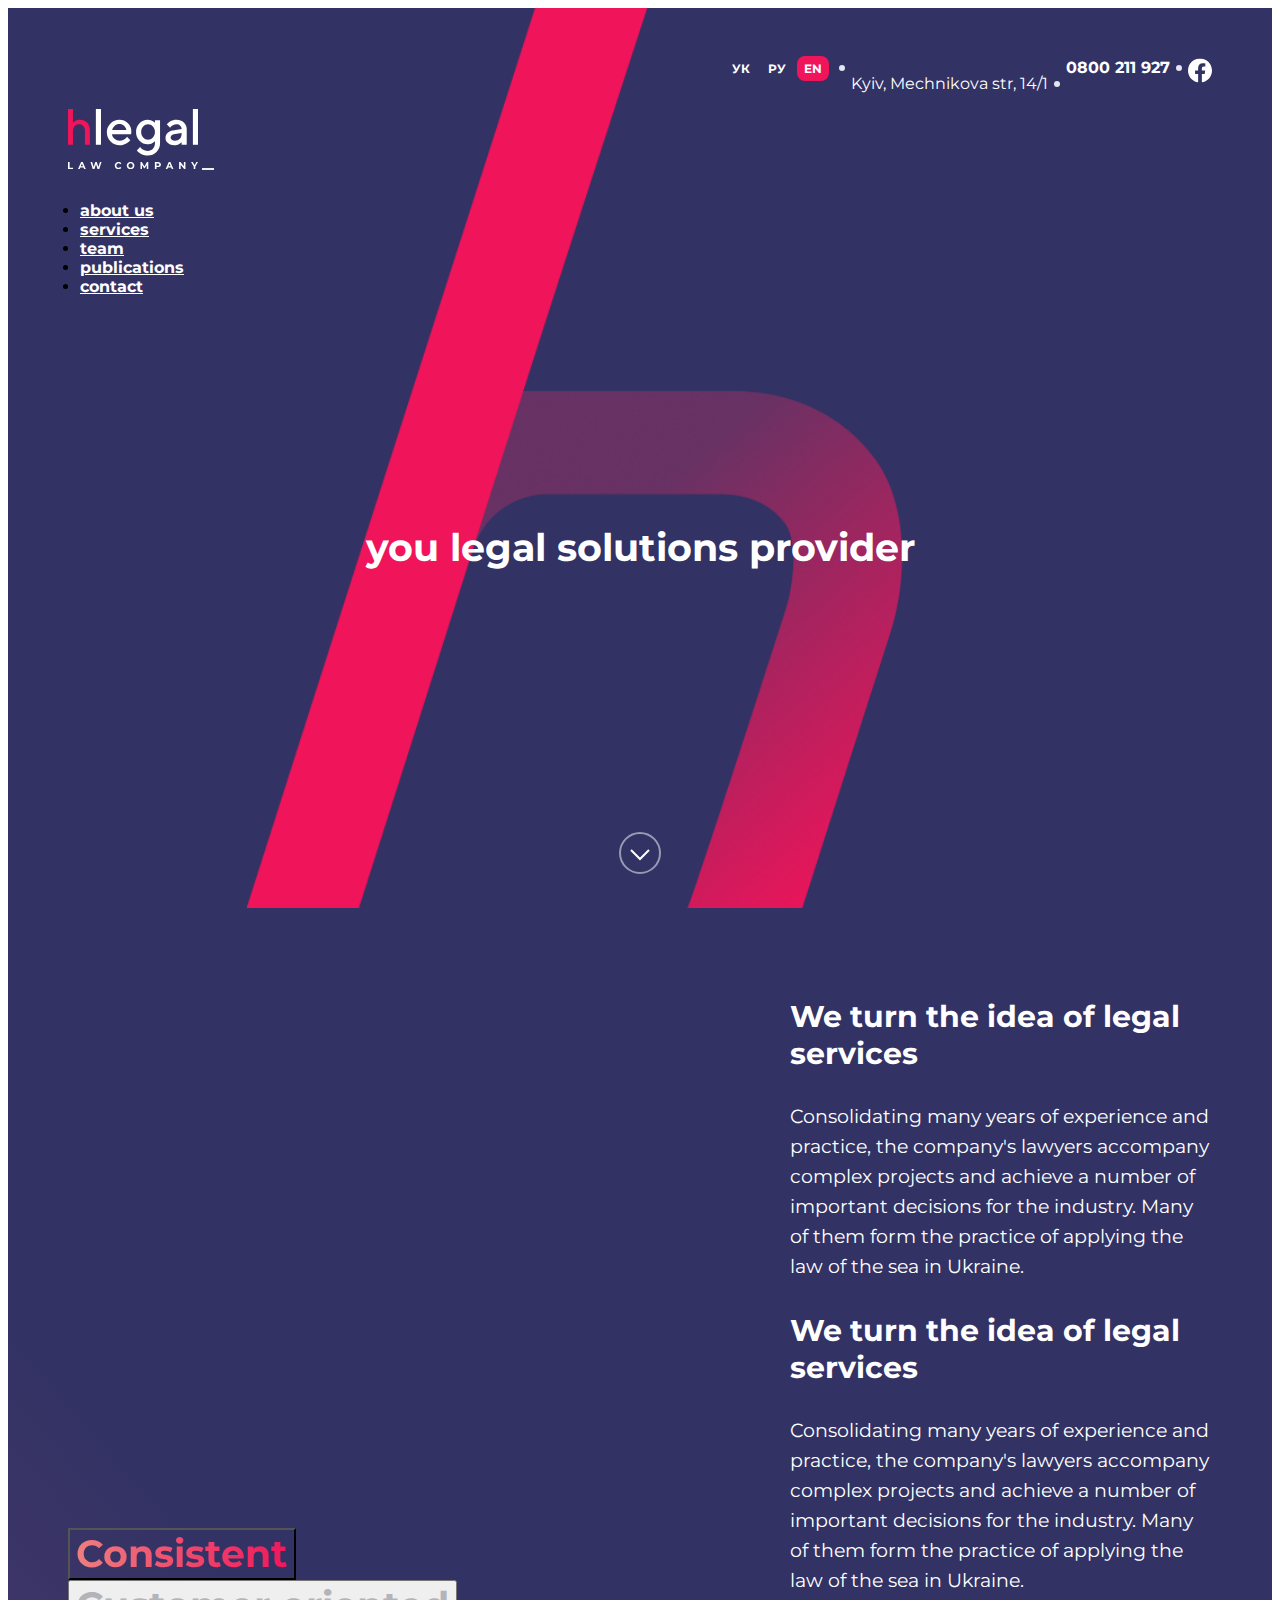
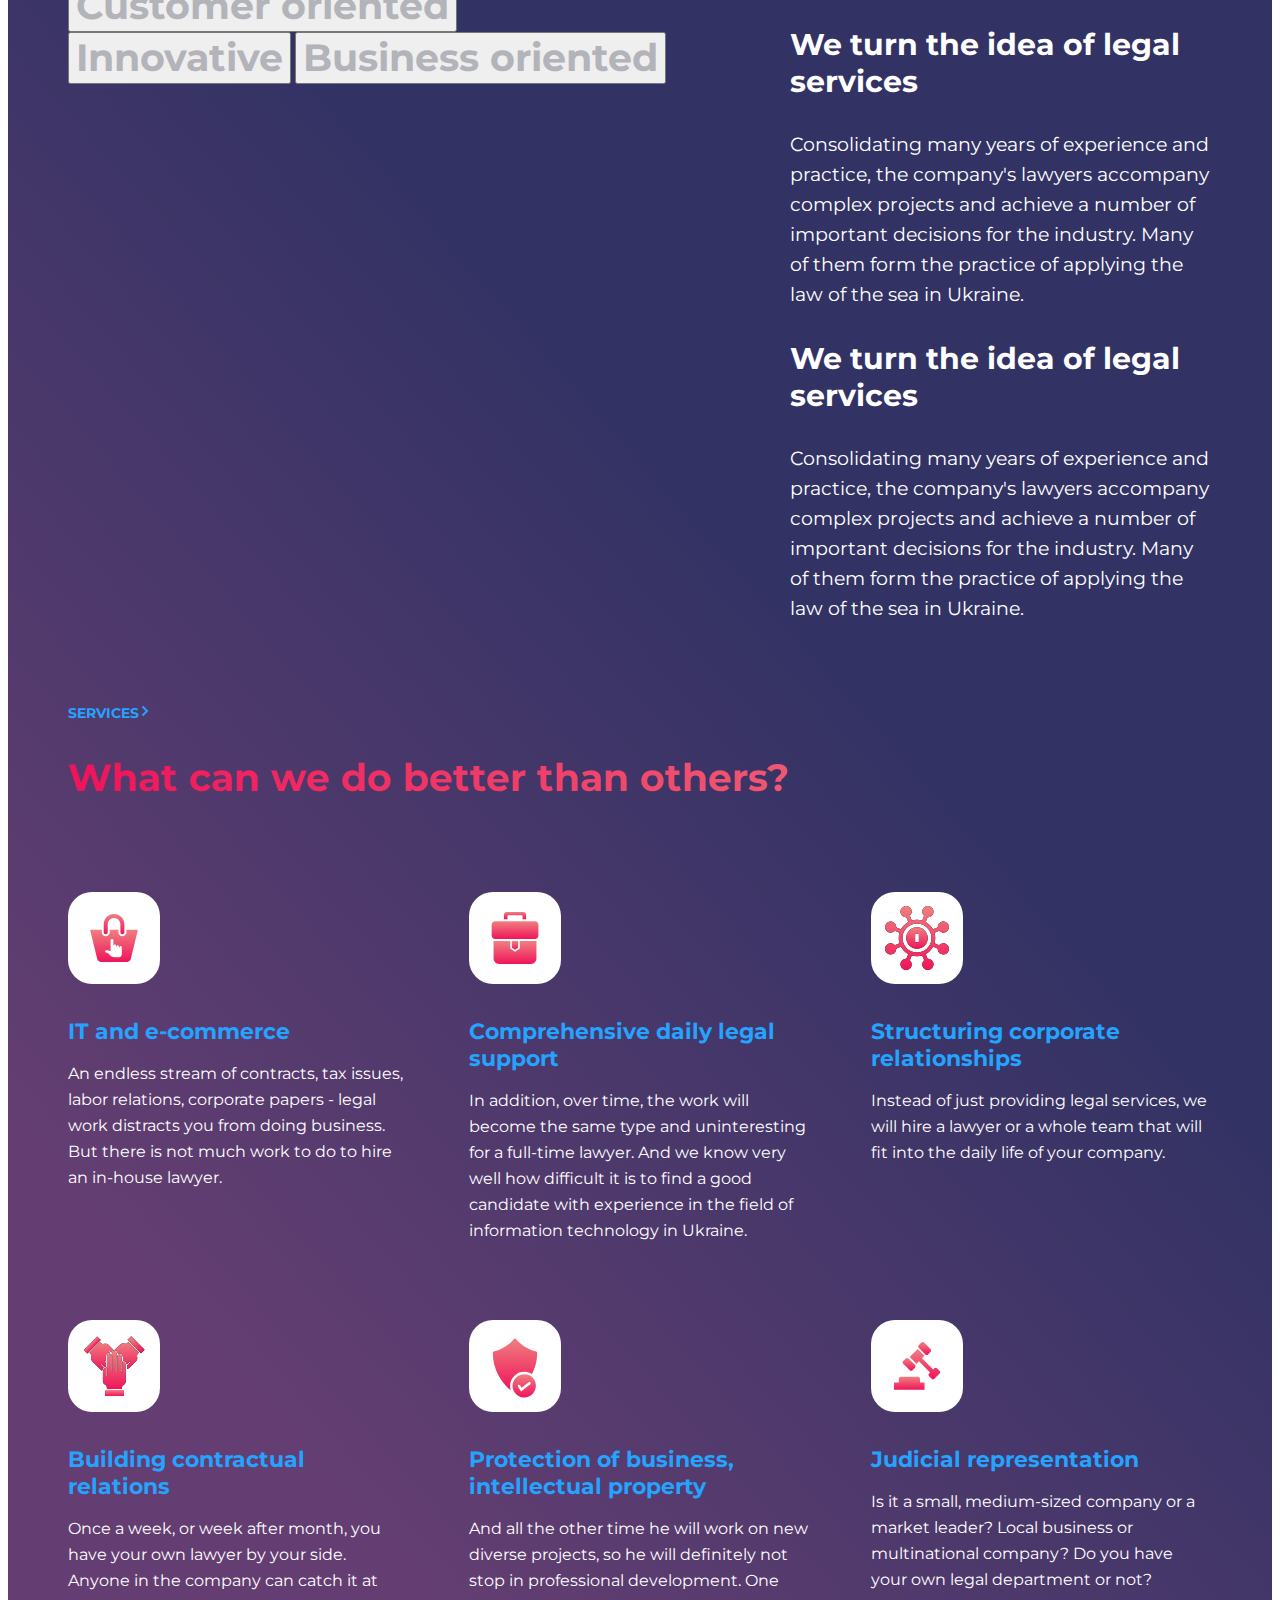
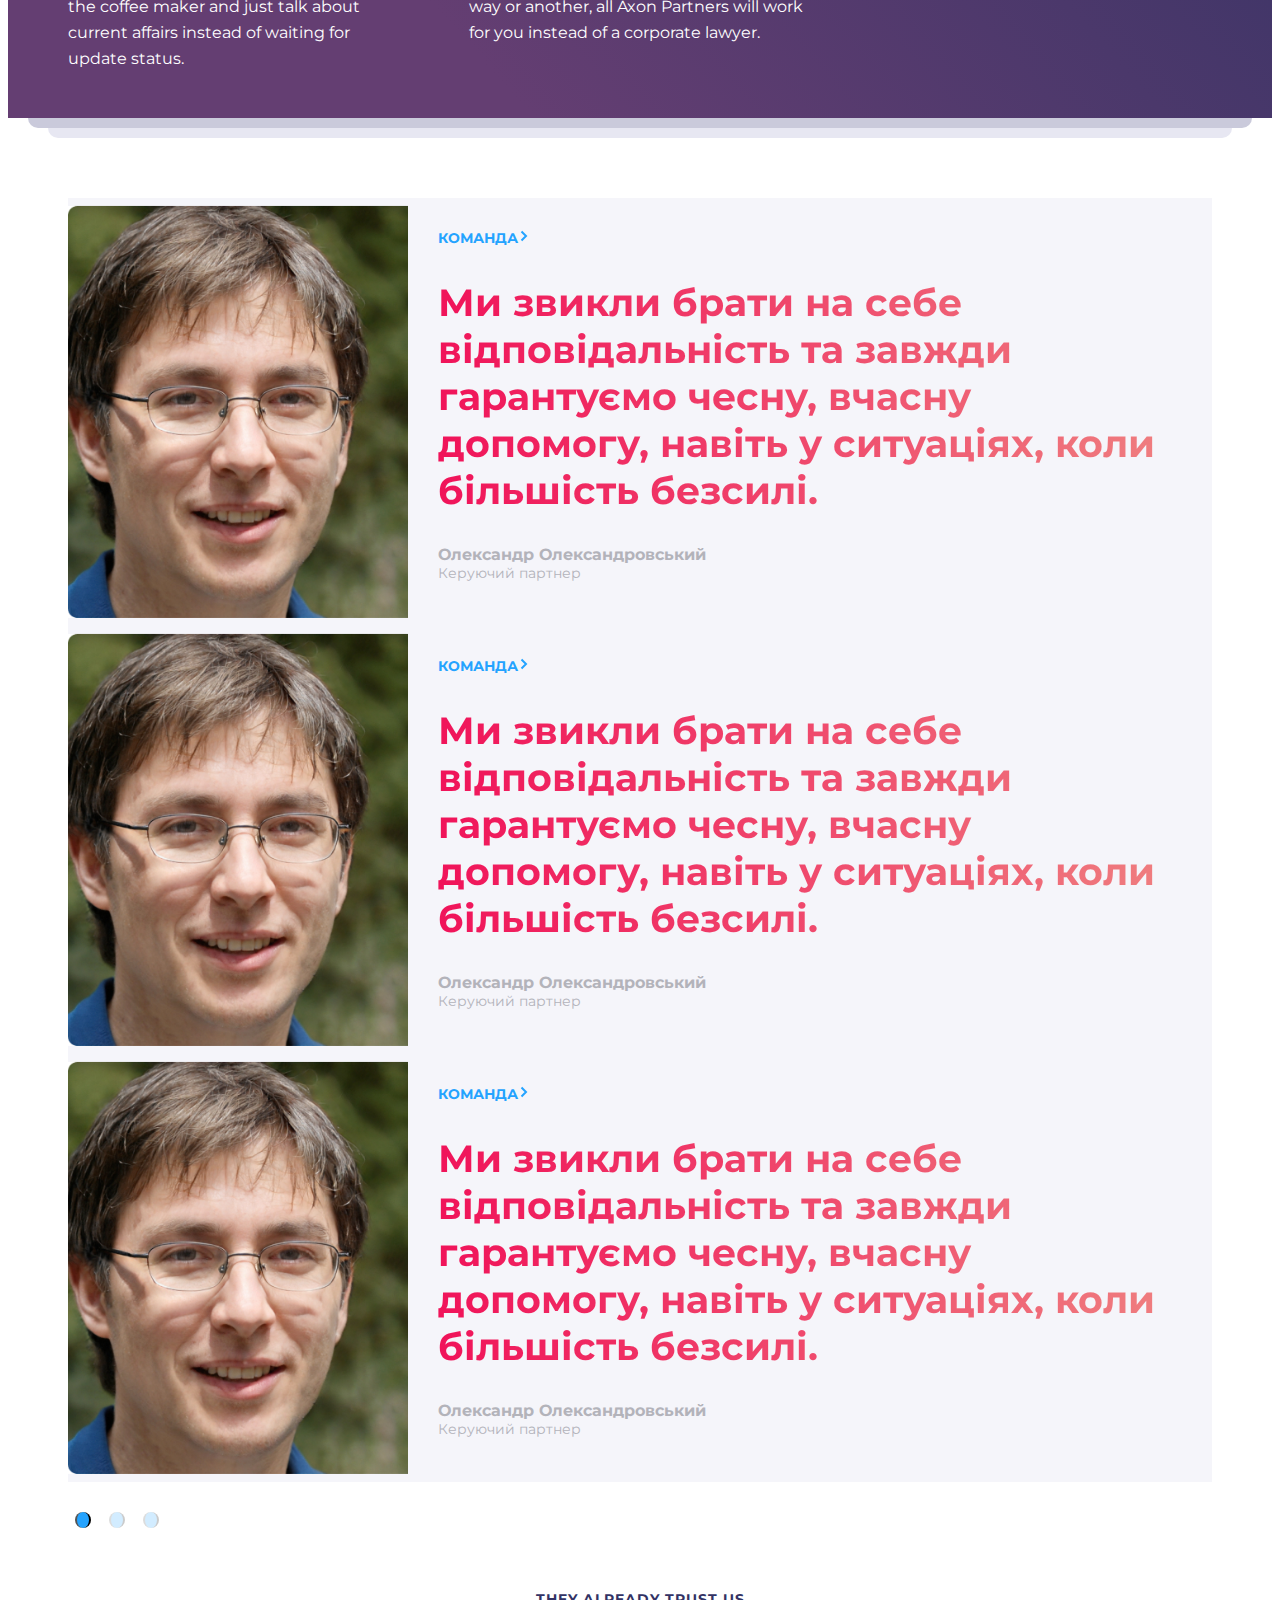
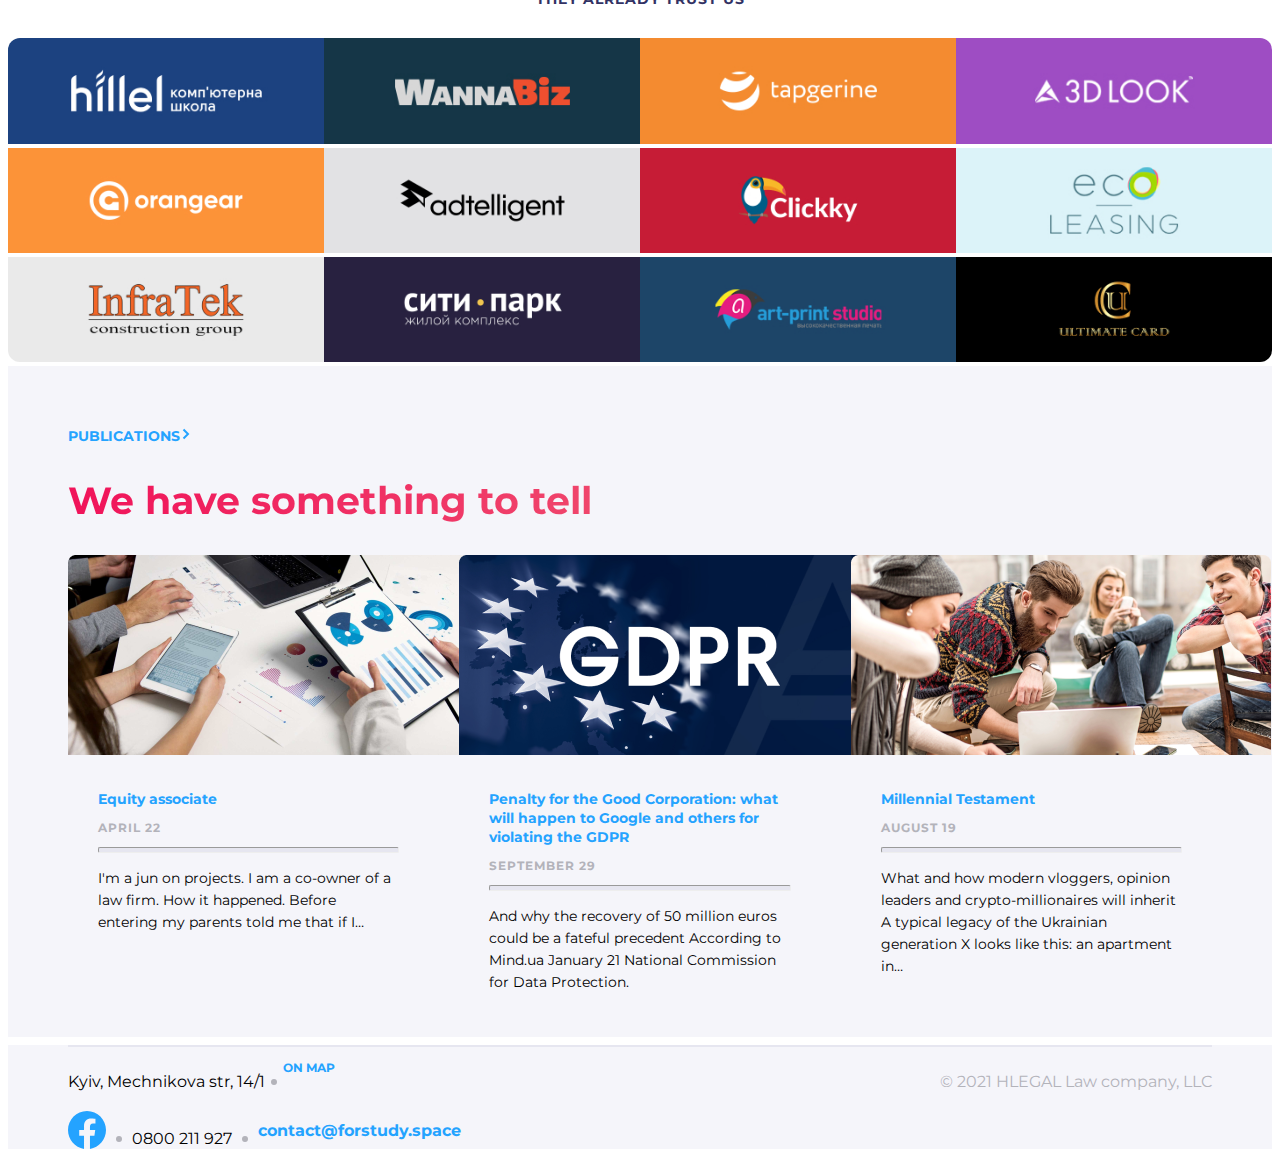
==== index.html @ 60278cc4 "home work" ====
<!doctype html>
<html lang="en">
<head>
    <meta charset="UTF-8">
    <meta name="viewport"
          content="width=device-width, user-scalable=no, initial-scale=1.0, maximum-scale=1.0, minimum-scale=1.0">
    <meta http-equiv="X-UA-Compatible" content="ie=edge">
    <link rel="icon" href="./img/symbol.png">
    <link href="https://cdn.jsdelivr.net/npm/bootstrap@5.1.3/dist/css/bootstrap.min.css" rel="stylesheet"
          integrity="sha384-1BmE4kWBq78iYhFldvKuhfTAU6auU8tT94WrHftjDbrCEXSU1oBoqyl2QvZ6jIW3" crossorigin="anonymous">
    <link rel="stylesheet" href="css/style.min.css">
    <title>Document</title>
</head>
<body>
<section class="home-intro-sect">
    <div class="home-start">
        <nav class="navbar navbar-expand-sm navbar-dark">
            <div class="container navbar-container">
                <div class="navbar-top">
                    <div class="navbar-lang">
                        <a href="" class="navbar-lang-item">УК</a>
                        <a href="" class="navbar-lang-item">РУ</a>
                        <a href="" class="navbar-lang-item active">EN</a>
                    </div>
                    <p class="navbar-address">Kyiv, Mechnikova str, 14/1</p>
                    <a href="tel:0800 211 927" class="navbar-tel">0800 211 927</a>
                    <a href="" class="navbar-fb"><svg width="24" height="25" viewBox="0 0 24 25" fill="none"
                                                      xmlns="http://www.w3.org/2000/svg">
                        <g clip-path="url(#clip0_30718_2871)">
                            <path
                                    d="M24 12.5733C24 5.90541 18.6274 0.5 12 0.5C5.37258 0.5 0 5.90541 0 12.5733C0 18.5995 4.38823 23.5943 10.125 24.5V16.0633H7.07813V12.5733H10.125V9.91343C10.125 6.88755 11.9165 5.21615 14.6576 5.21615C15.9705 5.21615 17.3438 5.45195 17.3438 5.45195V8.42313H15.8306C14.3399 8.42313 13.875 9.35379 13.875 10.3086V12.5733H17.2031L16.6711 16.0633H13.875V24.5C19.6118 23.5943 24 18.5995 24 12.5733Z"
                                    fill="white" />
                        </g>
                        <defs>
                            <clipPath id="clip0_30718_2871">
                                <rect width="24" height="24" fill="white" transform="translate(0 0.5)" />
                            </clipPath>
                        </defs>
                    </svg>
                    </a>
                </div>
                <a class="navbar-brand" href="#"><img src="./img/logo-white.svg" class="navbar-main-logo"
                                                      alt="logo"></a>
                <button class="navbar-toggler" type="button" data-bs-toggle="collapse"
                        data-bs-target="#navbarSupportedContent" aria-controls="navbarSupportedContent"
                        aria-expanded="false" aria-label="Toggle navigation">
                    <span class="navbar-toggler-icon"></span>
                </button>
                <div class="collapse navbar-collapse" id="navbarSupportedContent">

                    <ul class="navbar-nav ms-auto mb-lg-0">
                        <div class="close">
                            <button class="btn-close"></button>
                        </div>
                        <li class="nav-item">
                            <a class="nav-link" href="#">about us</a>
                        </li>
                        <li class="nav-item">
                            <a class="nav-link" href="./services.html">services</a>
                        </li>
                        <li class="nav-item">
                            <a class="nav-link" href="#">team</a>
                        </li>
                        <li class="nav-item">
                            <a class="nav-link" href="#">publications</a>
                        </li>
                        <li class="nav-item">
                            <a class="nav-link" href="#">contact</a>
                        </li>
                    </ul>
                </div>
            </div>
        </nav>
        <h2 class="title">you legal solutions provider</h2>
        <div class="button">
            <a href="#scroll-home" id="scroll-home" >
                <svg width="42" height="42" viewBox="0 0 42 42" fill="none" xmlns="http://www.w3.org/2000/svg">
                    <circle opacity="0.5" cx="21" cy="21" r="20" stroke="white" stroke-width="2" />
                    <path d="M12 18L21 27L30 18" stroke="white" stroke-width="2" />
                </svg>
            </a>

        </div>
    </div>
    <div class="home-info container">
        <div class="nav flex-column nav-pills me-3" id="v-pills-tab" role="tablist" aria-orientation="vertical">
            <button class="nav-link active" id="v-pills-home-tab" data-bs-toggle="pill"
                    data-bs-target="#v-pills-home" type="button" role="tab" aria-controls="v-pills-home"
                    aria-selected="true">Consistent</button>
            <button class="nav-link" id="v-pills-profile-tab" data-bs-toggle="pill"
                    data-bs-target="#v-pills-profile" type="button" role="tab" aria-controls="v-pills-profile"
                    aria-selected="false">Customer oriented</button>
            <button class="nav-link" id="v-pills-messages-tab" data-bs-toggle="pill"
                    data-bs-target="#v-pills-messages" type="button" role="tab" aria-controls="v-pills-messages"
                    aria-selected="false">Innovative</button>
            <button class="nav-link" id="v-pills-settings-tab" data-bs-toggle="pill"
                    data-bs-target="#v-pills-settings" type="button" role="tab" aria-controls="v-pills-settings"
                    aria-selected="false">Business oriented</button>
        </div>
        <div class="vr"></div>
        <div class="tab-content" id="v-pills-tabContent">
            <div class="tab-pane fade show active" id="v-pills-home" role="tabpanel"
                 aria-labelledby="v-pills-home-tab">
                <div class="info-text">
                    <hr class="hr">
                    <p class="info-text-title">We turn the idea of legal services</p>
                    <p class="info-text-subtitle">Consolidating many years of experience and practice, the
                        company's lawyers
                        accompany complex projects and achieve a number of important decisions for the industry.
                        Many of
                        them form the practice of applying the law of the sea in Ukraine.</p>
                </div>
            </div>
            <div class="tab-pane fade" id="v-pills-profile" role="tabpanel" aria-labelledby="v-pills-profile-tab">
                <div class="info-text">
                    <hr class="hr">
                    <p class="info-text-title">We turn the idea of legal services</p>
                    <p class="info-text-subtitle">Consolidating many years of experience and practice, the
                        company's lawyers
                        accompany complex projects and achieve a number of important decisions for the industry.
                        Many of
                        them form the practice of applying the law of the sea in Ukraine.</p>
                </div>
            </div>
            <div class="tab-pane fade" id="v-pills-messages" role="tabpanel" aria-labelledby="v-pills-messages-tab">
                <div class="info-text">
                    <hr class="hr">
                    <p class="info-text-title">We turn the idea of legal services</p>
                    <p class="info-text-subtitle">Consolidating many years of experience and practice, the
                        company's lawyers
                        accompany complex projects and achieve a number of important decisions for the industry.
                        Many of
                        them form the practice of applying the law of the sea in Ukraine.</p>
                </div>
            </div>
            <div class="tab-pane fade info-text" id="v-pills-settings" role="tabpanel"
                 aria-labelledby="v-pills-settings-tab">
                <div class="info-text">
                    <hr class="hr">
                    <p class="info-text-title">We turn the idea of legal services</p>
                    <p class="info-text-subtitle">Consolidating many years of experience and practice, the
                        company's lawyers
                        accompany complex projects and achieve a number of important decisions for the industry.
                        Many of
                        them form the practice of applying the law of the sea in Ukraine.</p>
                </div>
            </div>
        </div>
    </div>
    <div class="services-sect">
        <div class="container">
            <div class="sect-title">
                <a href="./services.html" class="subheading">Services<svg class="subheading-arrow" width="12" height="12"
                                                                          viewBox="0 0 12 12" fill="none" xmlns="http://www.w3.org/2000/svg">
                    <path d="M3.5 1.5L8 6L3.5 10.5" stroke="#24A3FF" stroke-width="2" />
                </svg></a>
                <h2 class="section-heading">What can we do better than others?</h2>
            </div>
            <div class="services-container">
                <div class="services-container-item">
                    <div class="card">
                        <img src="img/ecommerce.svg" class="card-service" alt="image">
                        <div class="card-body">
                            <a class="title-service">IT and e-commerce</a>
                            <p class="card-text">An endless stream of contracts, tax issues, labor relations,
                                corporate papers - legal work distracts you from doing business. But there is not
                                much work to do to hire an in-house lawyer.</p>
                        </div>
                    </div>
                </div>
                <div class="services-container-item">
                    <div class="card">
                        <img src="img/support.svg" class="card-service" alt="image">
                        <div class="card-body">
                            <a class="title-service">Comprehensive daily
                                legal support</a>
                            <p class="card-text">In addition, over time, the work will become the same type and
                                uninteresting for a full-time lawyer. And we know very well how difficult it is to
                                find a good candidate with experience in the field of information technology in
                                Ukraine.</p>
                        </div>
                    </div>
                </div>
                <div class="services-container-item">
                    <div class="card">
                        <img src="img/coprorate.svg" class="card-service" alt="image">
                        <div class="card-body">
                            <a class="title-service">Structuring corporate relationships</a>
                            <p class="card-text">Instead of just providing legal services, we will hire a lawyer or
                                a whole team that will fit into the daily life of your company.</p>
                        </div>
                    </div>
                </div>
                <div class="services-container-item">
                    <div class="card">
                        <img src="img/trust.svg" class="card-service" alt="image">
                        <div class="card-body">
                            <a class="title-service">Building contractual relations</a>
                            <p class="card-text">Once a week, or week after month, you have your own lawyer by your
                                side. Anyone in the company can catch it at the coffee maker and just talk about
                                current affairs instead of waiting for update status.</p>
                        </div>
                    </div>
                </div>
                <div class="services-container-item">
                    <div class="card">
                        <img src="img/protection.svg" class="card-service" alt="image">
                        <div class="card-body">
                            <a class="title-service">Protection of business, intellectual property</a>
                            <p class="card-text">And all the other time he will work on new diverse projects, so he
                                will definitely not stop in professional development. One way or another, all Axon
                                Partners will work for you instead of a corporate lawyer.</p>
                        </div>
                    </div>
                </div>
                <div class="services-container-item">
                    <div class="card">
                        <img src="img/court.svg" class="card-service" alt="image">
                        <div class="card-body">
                            <a class="title-service">Judicial representation</a>
                            <p class="card-text">Is it a small, medium-sized company or a market leader? Local
                                business or multinational company? Do you have your own legal department or not?</p>
                        </div>
                    </div>
                </div>
            </div>
        </div>
    </div>
</section>
<div class="bottom">
    <div class="bottom-grey"></div>
    <div class="bottom-lightgrey"></div>
</div>

<section class="home-slider-sect">
    <div class="container">
        <div id="carouselExampleCaptions" class="carousel slide" data-bs-ride="carousel">
            <div class="carousel-inner">
                <div class="carousel-item active">
                    <div class="slider-row">
                        <div class="slider-img">
                            <img src="img/carousel-photo.jpg" alt="">
                        </div>
                        <div class="slider-text">
                            <a href="" class="subheading">команда<svg class="subheading-arrow" width="12"
                                                                      height="12" viewBox="0 0 12 12" fill="none" xmlns="http://www.w3.org/2000/svg">
                                <path d="M3.5 1.5L8 6L3.5 10.5" stroke="#24A3FF" stroke-width="2" />
                            </svg></a>
                            <h2 class="section-heading">Ми звикли брати на себе відповідальність та завжди
                                гарантуємо чесну, вчасну допомогу, навіть у ситуаціях, коли більшість безсилі.</h2>
                            <div class="slider-text-person">
                                <p class="slider-text-name">Олександр Олександровський</p>
                                <p class="slider-text-role">Керуючий партнер</p>
                            </div>
                        </div>
                    </div>
                </div>
                <div class="carousel-item">
                    <div class="slider-row">
                        <div class="slider-img">
                            <img src="img/carousel-photo.jpg" alt="">
                        </div>
                        <div class="slider-text">
                            <a href="" class="subheading">команда<svg class="subheading-arrow" width="12"
                                                                      height="12" viewBox="0 0 12 12" fill="none" xmlns="http://www.w3.org/2000/svg">
                                <path d="M3.5 1.5L8 6L3.5 10.5" stroke="#24A3FF" stroke-width="2" />
                            </svg></a>
                            <h2 class="section-heading">Ми звикли брати на себе відповідальність та завжди
                                гарантуємо
                                чесну, вчасну допомогу, навіть у ситуаціях, коли більшість безсилі.</h2>
                            <div class="slider-text-person">
                                <p class="slider-text-name">Олександр Олександровський</p>
                                <p class="slider-text-role">Керуючий партнер</p>
                            </div>
                        </div>
                    </div>
                </div>
                <div class="carousel-item">
                    <div class="slider-row">
                        <div class="slider-img">
                            <img src="img/carousel-photo.jpg" alt="">
                        </div>
                        <div class="slider-text">
                            <a href="" class="subheading">команда<svg class="subheading-arrow" width="12"
                                                                      height="12" viewBox="0 0 12 12" fill="none" xmlns="http://www.w3.org/2000/svg">
                                <path d="M3.5 1.5L8 6L3.5 10.5" stroke="#24A3FF" stroke-width="2" />
                            </svg></a>
                            <h2 class="section-heading">Ми звикли брати на себе відповідальність та завжди
                                гарантуємо
                                чесну, вчасну допомогу, навіть у ситуаціях, коли більшість безсилі.</h2>
                            <div class="slider-text-person">
                                <p class="slider-text-name">Олександр Олександровський</p>
                                <p class="slider-text-role">Керуючий партнер</p>
                            </div>
                        </div>
                    </div>
                </div>
            </div>
            <div class="carousel-indicators">
                <button type="button" data-bs-target="#carouselExampleCaptions" data-bs-slide-to="0" class="active"
                        aria-current="true" aria-label="Slide 1"></button>
                <button type="button" data-bs-target="#carouselExampleCaptions" data-bs-slide-to="1"
                        aria-label="Slide 2"></button>
                <button type="button" data-bs-target="#carouselExampleCaptions" data-bs-slide-to="2"
                        aria-label="Slide 3"></button>
            </div>
        </div>
    </div>
</section>

<section class="clients-sect">
    <h3 class="clients-title">They already trust us</h3>
    <div class="clients-container">
        <a href="" class="clients-item"><img src="img/clients/client_1.jpg" alt=""></a>
        <a href="" class="clients-item"><img src="img/clients/client_2.jpg" alt=""></a>
        <a href="" class="clients-item"><img src="img/clients/client_3.jpg" alt=""></a>
        <a href="" class="clients-item"><img src="img/clients/client_4.jpg" alt=""></a>
        <a href="" class="clients-item"><img src="img/clients/client_5.jpg" alt=""></a>
        <a href="" class="clients-item"><img src="img/clients/client_6.jpg" alt=""></a>
        <a href="" class="clients-item"><img src="img/clients/client_7.jpg" alt=""></a>
        <a href="" class="clients-item"><img src="img/clients/client_8.jpg" alt=""></a>
        <a href="" class="clients-item"><img src="img/clients/client_9.jpg" alt=""></a>
        <a href="" class="clients-item"><img src="img/clients/client_10.jpg" alt=""></a>
        <a href="" class="clients-item"><img src="img/clients/client_11.jpg" alt=""></a>
        <a href="" class="clients-item"><img src="img/clients/client_12.jpg" alt=""></a>
    </div>
</section>

<section class="public-sect">
    <div class="container">
        <div class="sect-title">
            <a href="#" class="subheading">Publications<svg class="subheading-arrow" width="12" height="12"
                                                            viewBox="0 0 12 12" fill="none" xmlns="http://www.w3.org/2000/svg">
                <path d="M3.5 1.5L8 6L3.5 10.5" stroke="#24A3FF" stroke-width="2" />
            </svg></a>
            <h2 class="section-heading">We have something to tell</h2>
        </div>
        <div class="public-row">
            <div class="card">
                <img src="img/equity.png" class="card-img-top" alt="image">
                <div class="card-body">
                    <a class="subheading-public">Equity associate</a>
                    <p class="data-text">April 22</p>
                    <hr class="card-line">
                    <p class="card-text">I'm a jun on projects. I am a co-owner of a law firm. How it happened.
                        Before entering my parents told me that if I…</p>
                </div>
            </div>
            <div class="card">
                <img src="img/gdpr.png" class="card-img-top" alt="image">
                <div class="card-body">
                    <a class="subheading-public">Penalty for the Good Corporation: what will happen to Google and
                        others
                        for violating the GDPR</a>
                    <p class="data-text">September 29</p>
                    <hr class="card-line">
                    <p class="card-text">And why the recovery of 50 million euros could be a fateful precedent
                        According to Mind.ua January 21 National Commission for Data Protection.</p>
                </div>
            </div>
            <div class="card">
                <img src="img/millennial.png" class="card-img-top" alt="image">
                <div class="card-body">
                    <a class="subheading-public">Millennial Testament</a>
                    <p class="data-text">August 19</p>
                    <hr class="card-line">
                    <p class="card-text">What and how modern vloggers, opinion leaders and crypto-millionaires will
                        inherit A typical legacy of the Ukrainian generation X looks like this: an apartment in…</p>
                </div>
            </div>
        </div>
    </div>
</section>

<footer class="footer mt-auto py-3">
    <div class="container">
        <hr class="footer-line">
        <div class="footer-container">
            <div class="contact-info">
                <div class="footer-address-container">
                    <p class="footer-address">Kyiv, Mechnikova str, 14/1</p>
                    <a href="#" class="subheading">on map</a>
                </div>
                <div class="contacts">
                    <svg width="38" height="38" viewBox="0 0 38 38" fill="none" xmlns="http://www.w3.org/2000/svg">
                        <path
                                d="M38 19.1161C38 8.55857 29.4934 0 19 0C8.50658 0 0 8.55857 0 19.1161C0 28.6575 6.94803 36.5659 16.0312 38V24.6419H11.207V19.1161H16.0312V14.9046C16.0312 10.1136 18.8678 7.46723 23.2078 7.46723C25.2866 7.46723 27.4609 7.84059 27.4609 7.84059V12.545H25.0651C22.7048 12.545 21.9688 14.0185 21.9688 15.5302V19.1161H27.2383L26.3959 24.6419H21.9688V38C31.052 36.5659 38 28.6575 38 19.1161Z"
                                fill="#24A3FF" />
                    </svg>
                    <p class="footer-tel">0800 211 927</p>
                    <a href="#" class="footer-email subheading">contact@forstudy.space</a>
                </div>
            </div>
            <p class="copy">&copy; 2021 HLEGAL Law company, LLC</p>
        </div>
    </div>
</footer>

<script src="https://cdn.jsdelivr.net/npm/bootstrap@5.1.3/dist/js/bootstrap.bundle.min.js"
        integrity="sha384-ka7Sk0Gln4gmtz2MlQnikT1wXgYsOg+OMhuP+IlRH9sENBO0LRn5q+8nbTov4+1p" crossorigin="anonymous">
</script>
<script src="./js/main.js"></script>
</body>
</html>
---- css/style.min.css ----
@import url("https://fonts.googleapis.com/css2?family=Montserrat:wght@400;700&display=swap");.navbar{padding-top:50px;width:100%;position:static;margin:0 auto}@media (max-width: 576px){.navbar{margin:0 0 15px;padding-top:0}}.navbar-dark .navbar-nav{padding:12px !important}@media (max-width: 992px){.navbar-dark .navbar-nav{margin-left:-8px !important}}@media (max-width: 576px){.navbar-dark .navbar-nav{margin-left:0 !important}}.navbar-dark .navbar-nav .nav-link{position:relative;color:white;font-weight:700}.navbar-dark .navbar-nav .nav-link:after{display:block;position:absolute;left:0;width:0;height:2px;background-color:#F0145A;content:"";-webkit-transition:width 0.3s ease-out;transition:width 0.3s ease-out}.navbar-dark .navbar-nav .nav-link:hover:after,.navbar-dark .navbar-nav .nav-link:focus:after{width:100%}.navbar-dark .navbar-nav .nav-link:hover{color:#F0145A}.navbar-dark .navbar-toggler{-webkit-box-ordinal-group:3;-ms-flex-order:2;order:2;border:0}.navbar-dark .navbar-toggler-icon{background-image:url("data:image/svg+xml,%3csvg xmlns='http://www.w3.org/2000/svg' viewBox='0 0 30 30'%3e%3cpath stroke='rgba%28255, 255, 255, 1%29' stroke-linecap='round' stroke-miterlimit='10' stroke-width='2' d='M4 7h22M4 15h22M4 23h22'/%3e%3c/svg%3e")}.navbar-brand{z-index:5;-webkit-box-ordinal-group:2;-ms-flex-order:1;order:1;margin-bottom:-70px}@media (max-width: 992px){.navbar-brand{margin-bottom:15px}}.navbar-collapse{-webkit-box-ordinal-group:4;-ms-flex-order:3;order:3}.navbar-lang,.navbar-address,.navbar-tel{color:white}.navbar-lang:after,.navbar-address:after,.navbar-tel:after{content:"";width:6px;height:6px;background-color:#e6e6f0;border-radius:50%;display:inline-block;margin:0 6px;-webkit-transform:translateY(-2px);transform:translateY(-2px)}@media (max-width: 576px){.navbar-lang:after,.navbar-address:after,.navbar-tel:after{display:none}}.navbar-lang:hover,.navbar-address:hover,.navbar-tel:hover{color:#e6e6e6;-webkit-transition:0.3s all ease;transition:0.3s all ease}@media (max-width: 576px){.navbar-address,.navbar-fb{display:none}}.navbar-fb:hover path{fill:#F0145A;-webkit-transition:0.3s all ease;transition:0.3s all ease}.navbar-lang-item{color:white;font-weight:700;text-decoration:none;padding:5px 7px;border-radius:8px;font-size:12px}.navbar-lang-item.active{background-color:#F0145A}.navbar-lang-item:hover{color:white;background:rgba(255,255,255,0.2);border-radius:8px;-webkit-transition:0.3s all ease;transition:0.3s all ease}.navbar-tel{text-decoration:none;font-weight:700}.navbar .navbar-container{-ms-flex-wrap:wrap;flex-wrap:wrap;padding-top:0}@media (max-width: 992px){.navbar .navbar-container{-webkit-box-orient:vertical;-webkit-box-direction:normal;-ms-flex-direction:column;flex-direction:column;-webkit-box-align:start;-ms-flex-align:start;align-items:flex-start}}@media (max-width: 576px){.navbar .navbar-container{-webkit-box-orient:initial;-webkit-box-direction:initial;-ms-flex-direction:initial;flex-direction:initial;padding-right:var(--bs-gutter-x, 0.75rem);padding-left:var(--bs-gutter-x, 0.75rem)}}@media (max-width: 576px){.navbar-main-logo{width:70px}}.navbar-top{-webkit-box-ordinal-group:3;-ms-flex-order:2;order:2;display:-webkit-box;display:-ms-flexbox;display:flex;width:100%;-webkit-box-pack:end;-ms-flex-pack:end;justify-content:flex-end}@media (max-width: 992px){.navbar-top{-webkit-box-ordinal-group:2;-ms-flex-order:1;order:1;-webkit-box-pack:start;-ms-flex-pack:start;justify-content:flex-start;margin-left:-7px}}@media (max-width: 576px){.navbar-top{-webkit-box-pack:justify;-ms-flex-pack:justify;justify-content:space-between;margin-left:0;background:rgba(245,245,250,0.2);padding:13px 15px;margin:0 -12px;width:calc(100% + 26px)}}@media (max-width: 575.98px){.navbar-collapse{position:fixed;width:100%;height:100%;bottom:0;left:0;background-color:#323264;display:-webkit-box;display:-ms-flexbox;display:flex;-webkit-box-pack:center;-ms-flex-pack:center;justify-content:center;-webkit-box-align:end;-ms-flex-align:end;align-items:flex-end;padding:0 8px;opacity:1;z-index:25}}@media (max-width: 575.98px){.navbar-collapse .navbar-nav{background-color:#ffffff;-webkit-box-shadow:0px 15px 80px rgba(40,40,86,0.5);box-shadow:0px 15px 80px rgba(40,40,86,0.5);border-radius:12px 12px 0 0;max-height:60%;height:50%;width:94%}}@media (max-height: 575.98px){.navbar-collapse .navbar-nav{overflow-y:scroll}}@media (max-width: 576px){.navbar-collapse .navbar-nav .nav-item{margin-bottom:15px}}@media (max-width: 575.98px){.navbar-collapse .navbar-nav .nav-link{font-style:normal;font-weight:700;font-size:24px;line-height:29px;text-align:center;color:#24A3FF;background-color:#F5F5FA;border-radius:12px}}@media (max-width: 575.98px){.navbar-collapse .navbar-nav .nav-link:after{display:none}}.navbar-collapse .navbar-nav .active{color:#F0145A !important}@media (min-width: 575.98px){.navbar-collapse .navbar-nav .active:after{display:block;position:absolute;left:0;width:100%;height:2px;background-color:#F0145A;content:""}}@media (max-width: 575.98px){.navbar-collapse .navbar-nav .active{background:#e6e6f0;color:#24A3FF !important}}.close{display:-webkit-box;display:-ms-flexbox;display:flex;-webkit-box-pack:end;-ms-flex-pack:end;justify-content:end}.btn-close{display:none;background-image:url("../img/close.svg") !important;width:32px;height:32px;padding:0;background-repeat:no-repeat;background-position:center;background-size:contain;opacity:1;border:none;z-index:5;opacity:1}@media (max-width: 575.98px){.btn-close{display:-webkit-box;display:-ms-flexbox;display:flex}}.burger-open{overflow:hidden}.home-intro-sect{background-image:linear-gradient(228.57deg, #323264 11.93%, #323264 57.17%, #643e72 87.46%);background-repeat:no-repeat}.home-start{min-height:100vh;background-image:url(../img/symbol.png);background-repeat:no-repeat;background-position:center;background-size:auto 100vh;display:-webkit-box;display:-ms-flexbox;display:flex;-webkit-box-orient:vertical;-webkit-box-direction:normal;-ms-flex-direction:column;flex-direction:column}@media (max-width: 768px){.home-start{background-size:auto 100%}}.home-info{display:-webkit-box;display:-ms-flexbox;display:flex;-webkit-box-pack:center;-ms-flex-pack:center;justify-content:center;-webkit-box-align:center;-ms-flex-align:center;align-items:center}@media (max-width: 991.98px){.home-info{-webkit-box-orient:vertical;-webkit-box-direction:normal;-ms-flex-direction:column;flex-direction:column}}@media (max-width: 991.98px){.home-info .nav{width:100%;-ms-flex-wrap:nowrap;flex-wrap:nowrap;-webkit-box-orient:horizontal !important;-webkit-box-direction:normal !important;-ms-flex-direction:row !important;flex-direction:row !important;overflow:scroll}}.home-info .nav-link{font-weight:700;font-size:38px;line-height:46px;text-align:right;color:#B3B3BA;white-space:nowrap}@media (max-width: 768px){.home-info .nav-link{font-size:30px;line-height:37px}}.home-info .nav-link:hover{color:#F0145A;-webkit-transition:0.3s all ease;transition:0.3s all ease}.home-info .nav-link.active{background:linear-gradient(90.13deg, #ef8080 .84%, #f0145a 99.96%);-webkit-background-clip:text;-webkit-text-fill-color:transparent;background-clip:text;background-color:initial}.home-info .vr{width:4px;opacity:1;background:rgba(255,255,255,0.3);margin:0px 60px}@media (max-width: 991.98px){.home-info .vr{display:none}}.home-info .hr{display:none}@media (max-width: 991.98px){.home-info .hr{display:-webkit-box;display:-ms-flexbox;display:flex;height:4px;max-width:100%;opacity:1;background:rgba(255,255,255,0.3)}}.home-info .info-text{max-width:860px}@media (max-width: 991.98px){.home-info .info-text{width:100%}}@media (max-width: 768px){.home-info .info-text{padding:auto 30px}}.home-info .info-text-title{font-style:normal;font-weight:700;font-size:30px;line-height:37px;color:#ffffff}@media (max-width: 768px){.home-info .info-text-title{font-size:20px;line-height:24px}}.home-info .info-text-subtitle{font-style:normal;font-weight:400;font-size:19px;line-height:30px;color:#ffffff}.title{font-style:normal;font-weight:700;font-size:38px;line-height:46px;text-align:center;color:#ffffff;margin:auto auto 60px}@media (max-width: 992.98px){.title{margin:auto auto 150px}}@media (max-width: 576px){.title{width:315px;margin:auto auto 90px}}.button{margin:auto auto 30px auto}.button:hover{cursor:pointer}.button svg:hover circle{stroke:#F0145A;-webkit-transition:0.3s all ease;transition:0.3s all ease}.button svg:hover path{stroke:#F0145A;-webkit-transition:0.3s all ease;transition:0.3s all ease}.services-sect{padding-bottom:30px}.services-sect .sect-title{padding:0 0 60px}@media (max-width: 576px){.services-sect .sect-title{padding:0 0 30px}}.services-container{display:-ms-grid;display:grid;-ms-grid-columns:(minmax(260px, 1fr))[3];grid-template-columns:repeat(3, minmax(260px, 1fr));gap:60px}@media (max-width: 1024px){.services-container{-ms-grid-columns:(1fr)[2];grid-template-columns:repeat(2, 1fr)}}@media (max-width: 768px){.services-container{-ms-grid-columns:1fr;grid-template-columns:1fr}}.services-container .card{background-color:inherit}.services-container .card-service{width:92px}.services-container .card-body{padding:30px 0 0}.services-container .card-body .title-service{font-style:normal;font-weight:700;font-size:22px;line-height:27px;color:#24A3FF;text-decoration:none}.services-container .card-body .title-service:hover{cursor:pointer;color:#F0145A;-webkit-transition:0.3s all ease;transition:0.3s all ease}.services-container .card-text{font-style:normal;font-weight:400;font-size:16px;line-height:26px;color:#ffffff}.bottom-grey{height:10px;margin:0 20px;background-color:#cacadb;border-radius:0px 0px 12px 12px}.bottom-lightgrey{height:10px;margin:0 40px;background:#e7e7f2;border-radius:0px 0px 12px 12px}.carousel-inner{border-radius:12px}.home-slider-sect .carousel-item{background-color:#F5F5FA}.slider-row{display:-webkit-box;display:-ms-flexbox;display:flex}@media (max-width: 768px){.slider-row{-webkit-box-orient:vertical;-webkit-box-direction:normal;-ms-flex-direction:column;flex-direction:column}}.slider-text{padding:30px}@media (max-width: 1280px){.slider-text{max-width:65%}}@media (max-width: 768px){.slider-text{max-width:100%}}.slider-text-name{font-weight:700;font-size:16px;color:#b3b3ba;margin-bottom:0}.slider-text-role{font-weight:400;font-size:14px;color:#b3b3ba;margin-top:0}.slider-img{position:relative;overflow:hidden;width:100%}@media (max-width: 768px){.slider-img{height:500px}}.slider-img img{position:absolute;top:50%;left:50%;width:100%;-webkit-transform:translate(-50%, -50%);transform:translate(-50%, -50%)}@media (max-width: 768px){.slider-img img{-webkit-transform:translate(-50%, -50%) scale(1);transform:translate(-50%, -50%) scale(1)}}@media (max-width: 420px){.slider-img img{-webkit-transform:translate(-50%, -50%);transform:translate(-50%, -50%)}}.active{opacity:1 !important}.carousel-indicators{position:static;margin:30px 0}.carousel-indicators [data-bs-target]{background:#24a3ff;opacity:0.2;width:16px;height:16px;border-radius:50px;border-top:0px solid transparent;border-bottom:0px solid transparent;margin:0 7px}.clients-sect{margin-top:60px;text-align:center}.clients-title{font-style:normal;font-weight:700;font-size:14px;line-height:17px;letter-spacing:1px;text-transform:uppercase;color:#323264;margin-bottom:30px}.clients-container{max-width:1440px;margin:0 auto;display:-ms-grid;display:grid;-ms-grid-columns:(1fr)[4];grid-template-columns:repeat(4, 1fr)}@media (max-width: 768px){.clients-container{-ms-grid-columns:(1fr)[3];grid-template-columns:repeat(3, 1fr)}}@media (max-width: 576px){.clients-container{-ms-grid-columns:1fr;grid-template-columns:1fr}}@media (max-width: 420px){.clients-container{-ms-grid-columns:(1fr)[1];grid-template-columns:repeat(1, 1fr)}}.clients-container .clients-item:nth-of-type(1) img{border-top-left-radius:12px}.clients-container .clients-item:nth-of-type(4) img{border-top-right-radius:12px}.clients-container .clients-item:nth-of-type(9) img{border-bottom-left-radius:12px}.clients-container .clients-item:nth-of-type(12) img{border-bottom-right-radius:12px}.clients-container .clients-item img{width:100%}.public-sect{background-color:#F5F5FA}.public-sect .sect-title{margin-bottom:30px}.public-row{display:-ms-grid;display:grid;gap:30px;-ms-grid-columns:(minmax(260px, 1fr))[auto-fit];grid-template-columns:repeat(auto-fit, minmax(260px, 1fr))}@media (max-width: 574px){.public-row{display:-webkit-box;display:-ms-flexbox;display:flex;-webkit-box-orient:vertical;-webkit-box-direction:normal;-ms-flex-direction:column;flex-direction:column}}.card{padding:0;border-radius:8px;border:0}.card-body{padding:30px}.card hr{height:4px;max-width:100%;opacity:1;background:#e6e6f0;border-radius:2px}@media (max-width: 991.98px){.card:nth-of-type(3){grid-column:-3/-1}}.subheading-public{font-size:14px;color:#24a3ff;font-weight:700;text-decoration:none}.subheading-public:hover{cursor:pointer;color:#F0145A;-webkit-transition:0.3s all ease;transition:0.3s all ease}.data-text{color:#B3B3BA;font-weight:700;font-size:12px;line-height:15px;letter-spacing:1px;text-transform:uppercase}.card-text{font-weight:400;font-size:14px;line-height:22px;color:#000000}.navbar{margin:0}.service{max-width:1360px;margin:0 auto;padding:0 60px}@media (max-width: 576px){.service{padding:0 30px}}.service-container{display:-webkit-box;display:-ms-flexbox;display:flex;-webkit-box-orient:vertical;-webkit-box-direction:normal;-ms-flex-direction:column;flex-direction:column;-webkit-box-pack:center;-ms-flex-pack:center;justify-content:center;-webkit-box-align:center;-ms-flex-align:center;align-items:center;gap:28px}.service-text{font-style:normal;font-weight:400;font-size:19px;line-height:30px;color:#ffffff;text-align:center}.service-area-container{margin-top:60px;border-top:4px solid rgba(255,255,255,0.5);padding-bottom:60px}.service-area-text{font-style:normal;font-weight:700;font-size:22px;line-height:27px;color:#ffffff;margin-top:34px;margin-bottom:0}.service-button{width:208px;height:56px;background:#24A3FF;-webkit-box-shadow:0px 0px 20px rgba(36,163,255,0.5);box-shadow:0px 0px 20px rgba(36,163,255,0.5);border-radius:12px;display:-webkit-box;display:-ms-flexbox;display:flex;-webkit-box-align:center;-ms-flex-align:center;align-items:center;-webkit-box-pack:center;-ms-flex-pack:center;justify-content:center;font-style:normal;font-weight:700;font-size:16px;line-height:20px;color:#ffffff;cursor:pointer}.service-button-modal{width:208px;height:56px;background:#24A3FF;-webkit-box-shadow:0px 0px 20px rgba(36,163,255,0.5);box-shadow:0px 0px 20px rgba(36,163,255,0.5);border-radius:12px;display:-webkit-box;display:-ms-flexbox;display:flex;-webkit-box-align:center;-ms-flex-align:center;align-items:center;-webkit-box-pack:center;-ms-flex-pack:center;justify-content:center;font-style:normal;font-weight:700;font-size:16px;line-height:20px;color:#ffffff;cursor:pointer}.service-in-this-area{display:-webkit-box;display:-ms-flexbox;display:flex;gap:60px;-webkit-box-pack:justify;-ms-flex-pack:justify;justify-content:space-between}@media (max-width: 576px){.service-in-this-area{-webkit-box-orient:vertical;-webkit-box-direction:normal;-ms-flex-flow:column;flex-flow:column;gap:30px}}.service-in-this-area .service-area-list{display:-webkit-box;display:-ms-flexbox;display:flex;-webkit-box-orient:vertical;-webkit-box-direction:normal;-ms-flex-direction:column;flex-direction:column;gap:15px;position:relative;padding-left:14px !important;max-width:650px}.service-in-this-area .service-area-list-item{list-style:none;font-style:normal;font-weight:400;font-size:18px;line-height:26px;color:#ffffff;display:-webkit-box;display:-ms-flexbox;display:flex}.service-in-this-area .service-area-list-item::after{position:absolute;content:"";width:6px;height:6px;background-color:#F0145A;border-radius:50%;left:0;margin-top:10px}.content{display:-webkit-box;display:-ms-flexbox;display:flex;-webkit-box-orient:vertical;-webkit-box-direction:normal;-ms-flex-flow:column;flex-flow:column;-webkit-box-pack:center;-ms-flex-pack:center;justify-content:center}.service-modal-window{position:fixed;width:100%;height:100%;top:0;left:0;background-color:#323264;opacity:1;z-index:11;display:none}.service-modal-window.opened{display:-webkit-box;display:-ms-flexbox;display:flex}.service-modal-window .content{background-color:#f5f5fa;-webkit-box-shadow:0px 15px 80px rgba(40,40,86,0.5);box-shadow:0px 15px 80px rgba(40,40,86,0.5);border-radius:12px;padding:30px;width:650px;margin:auto}@media (max-width: 576px){.service-modal-window .content{padding:30px;-webkit-box-shadow:none;box-shadow:none;height:100%;border-radius:0}}.service-modal-window .content .service-title{display:-webkit-box;display:-ms-flexbox;display:flex;-webkit-box-pack:justify;-ms-flex-pack:justify;justify-content:space-between}.service-modal-window .content .close-button{cursor:pointer;height:32px}.service-modal-window .content .close-button:hover{background-color:#e6e6f0;border-radius:8px}.service-modal-window .content .subtitle{font-style:normal;font-weight:700;font-size:14px;line-height:17px;letter-spacing:1px;text-transform:uppercase;color:#B3B3BA;padding:30px 0 15px}.service-modal-window .content input{width:100%;border:1px solid #ffffff;-webkit-box-sizing:border-box;box-sizing:border-box;border-radius:8px;padding-left:15px;padding-top:15px;padding-bottom:15px}.service-modal-window .content input::-webkit-input-placeholder{font-style:normal;font-weight:400;font-size:16px;line-height:26px;color:#b3b3ba}.service-modal-window .content input:-ms-input-placeholder{font-style:normal;font-weight:400;font-size:16px;line-height:26px;color:#b3b3ba}.service-modal-window .content input::-ms-input-placeholder{font-style:normal;font-weight:400;font-size:16px;line-height:26px;color:#b3b3ba}.service-modal-window .content input::placeholder{font-style:normal;font-weight:400;font-size:16px;line-height:26px;color:#b3b3ba}.service-modal-window .content input:nth-of-type(1){margin-top:30px}.service-modal-window .content input:nth-of-type(3){margin-top:15px}.service-modal-window .content input:nth-of-type(4){margin-top:15px;border:none}.service-modal-window .content textarea{resize:none;width:100%;height:130px;margin-top:15px;border:1px solid #ffffff;-webkit-box-sizing:border-box;box-sizing:border-box;border-radius:8px;padding-top:15px;padding-left:15px}.service-modal-window .content textarea::-webkit-input-placeholder{font-style:normal;font-weight:400;font-size:16px;line-height:26px;color:#b3b3ba}.service-modal-window .content textarea:-ms-input-placeholder{font-style:normal;font-weight:400;font-size:16px;line-height:26px;color:#b3b3ba}.service-modal-window .content textarea::-ms-input-placeholder{font-style:normal;font-weight:400;font-size:16px;line-height:26px;color:#b3b3ba}.service-modal-window .content textarea::placeholder{font-style:normal;font-weight:400;font-size:16px;line-height:26px;color:#b3b3ba}.service-open{overflow:hidden}.main-sect{background-image:linear-gradient(228.57deg, #323264 11.93%, #323264 57.17%, #643e72 87.46%);background-repeat:no-repeat}.logo-slash{-webkit-transform:translateY(-3px);transform:translateY(-3px)}@media (max-width: 576px){.logo-slash{width:12px;height:26px}}.logo-text{font-style:normal;font-weight:400;font-size:36px;line-height:44px}@media (max-width: 576px){.logo-text{font-weight:400;font-size:20px;line-height:24px}}.footer-services{padding:30px 0 !important}@media (min-width: 1920px){.footer-services{margin-top:60px !important}}.footer-services-line{display:none}.footer-services-container{padding-top:30px}.footer{background-color:#F5F5FA}.footer .container{padding-top:0}.footer .footer-container{display:-webkit-box;display:-ms-flexbox;display:flex;-webkit-box-pack:justify;-ms-flex-pack:justify;justify-content:space-between}@media (max-width: 768px){.footer .footer-container{-webkit-box-orient:vertical;-webkit-box-direction:normal;-ms-flex-direction:column;flex-direction:column;-webkit-box-align:center;-ms-flex-align:center;align-items:center}}.footer-line{border:0;border-top:2px solid #e6e6f0;height:1px;background-color:initial;opacity:1}.footer-address{margin-bottom:0}.footer-address:after{content:"";width:6px;height:6px;background-color:#b3b3ba;border-radius:50%;display:inline-block;margin:0 6px;-webkit-transform:translateY(-2px);transform:translateY(-2px)}@media (max-width: 768px){.footer-address:after{display:none}}.footer-address-container{display:-webkit-box;display:-ms-flexbox;display:flex;margin-bottom:20px}@media (max-width: 768px){.footer-address-container{-webkit-box-orient:vertical;-webkit-box-direction:normal;-ms-flex-direction:column;flex-direction:column;-webkit-box-align:center;-ms-flex-align:center;align-items:center;gap:10px}}.footer-address-container a{font-size:12px;-webkit-transform:translateY(4px);transform:translateY(4px)}.contacts{display:-webkit-box;display:-ms-flexbox;display:flex;-webkit-box-align:center;-ms-flex-align:center;align-items:center}@media (max-width: 768px){.contacts{-webkit-box-orient:vertical;-webkit-box-direction:normal;-ms-flex-direction:column;flex-direction:column;gap:10px}}.contacts svg:hover{cursor:pointer}.contacts svg:hover path{fill:#F0145A;-webkit-transition:.3s all ease;transition:.3s all ease}.contacts .footer-tel,.contacts .footer-email{font-size:16px;margin-bottom:0}.contacts .footer-tel::after,.contacts .footer-tel::before{content:"";width:6px;height:6px;background-color:#b3b3ba;border-radius:50%;display:inline-block;margin:0 10px;-webkit-transform:translateY(-2px);transform:translateY(-2px)}@media (max-width: 768px){.contacts .footer-tel::after,.contacts .footer-tel::before{display:none}}.contacts .footer-email{text-transform:none}.copy{color:#B3B3BA;font-weight:400;font-size:16px;line-height:20px}@media (max-width: 768px){.copy{margin-top:30px}}*{font-family:"Montserrat", sans-serif}.container{margin:0;padding:60px 60px 0}@media (max-width: 576px){.container{padding:30px 30px 0}}@media (max-width: 1920px){.container{max-width:100%}}@media (min-width: 1920px){.container{max-width:1600px;margin:0 auto}}.subheading{font-size:14px;color:#24A3FF;font-weight:700;text-decoration:none;text-transform:uppercase}.subheading-arrow{-webkit-transform:translateY(-1px);transform:translateY(-1px)}.subheading:hover{color:#F0145A;-webkit-transition:0.3s all ease;transition:0.3s all ease}.subheading:hover path{stroke:#F0145A;-webkit-transition:0.3s all ease;transition:0.3s all ease}.section-heading{font-size:38px;color:#F0145A;font-weight:700;background:linear-gradient(90.13deg, #f0145a .84%, #ef8080 99.96%);-webkit-background-clip:text;-webkit-text-fill-color:transparent;background-clip:text;word-wrap:break-word}@media (max-width: 768px){.section-heading{font-size:30px;line-height:37px}}#scroll-home{scroll-behavior:smooth}
/*# sourceMappingURL=style.min.css.map */
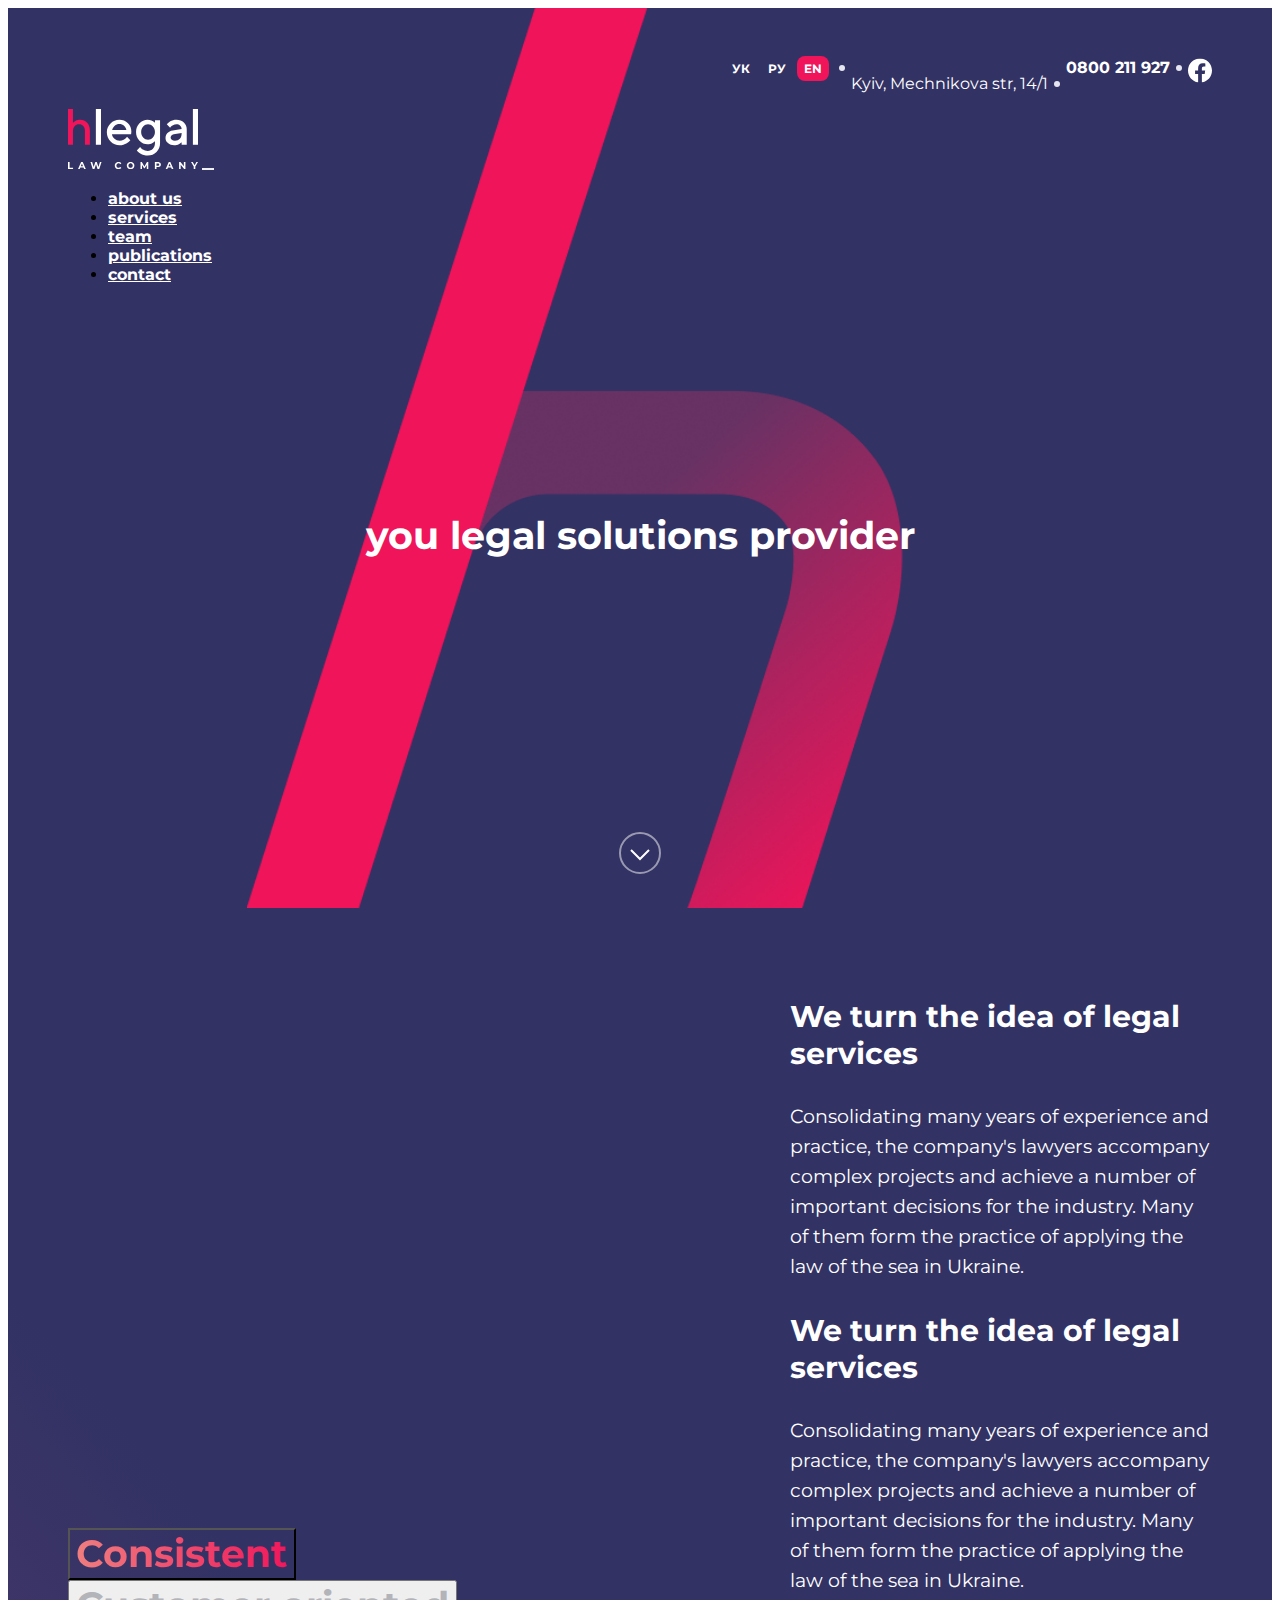
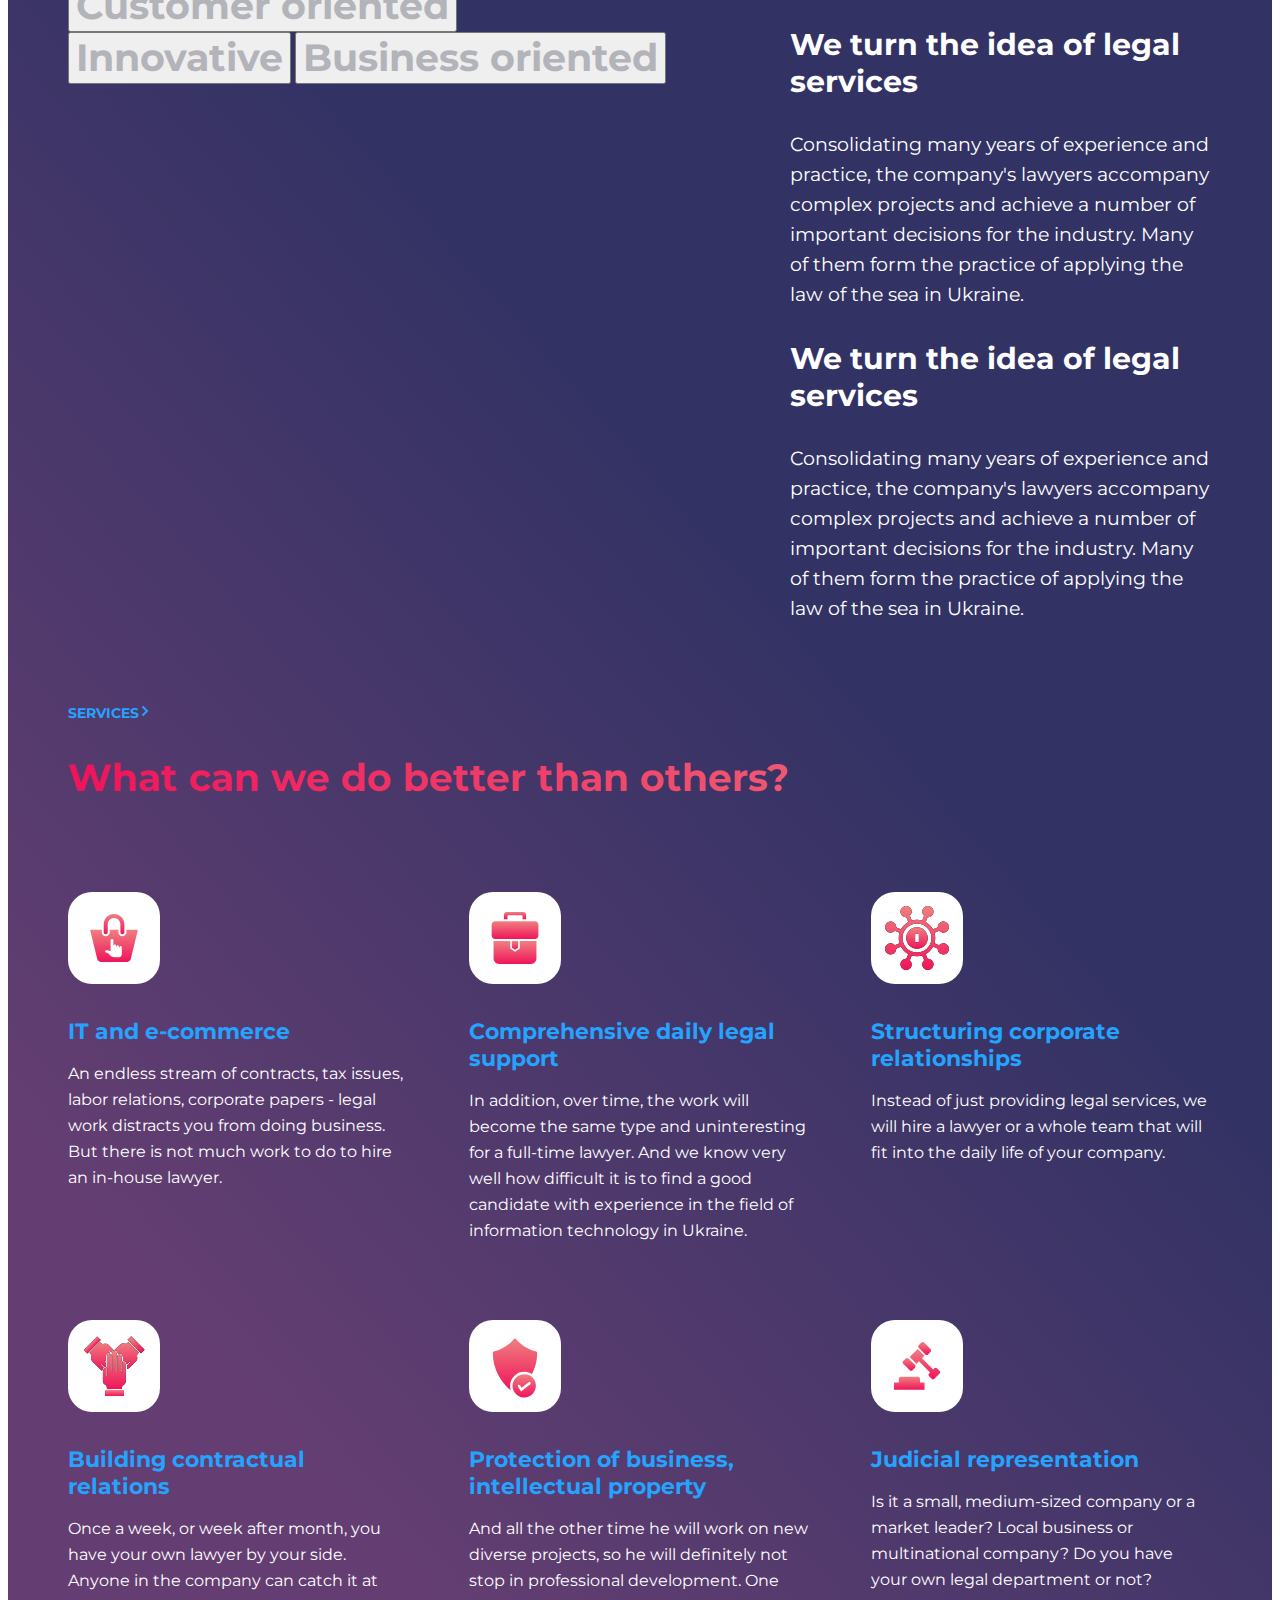
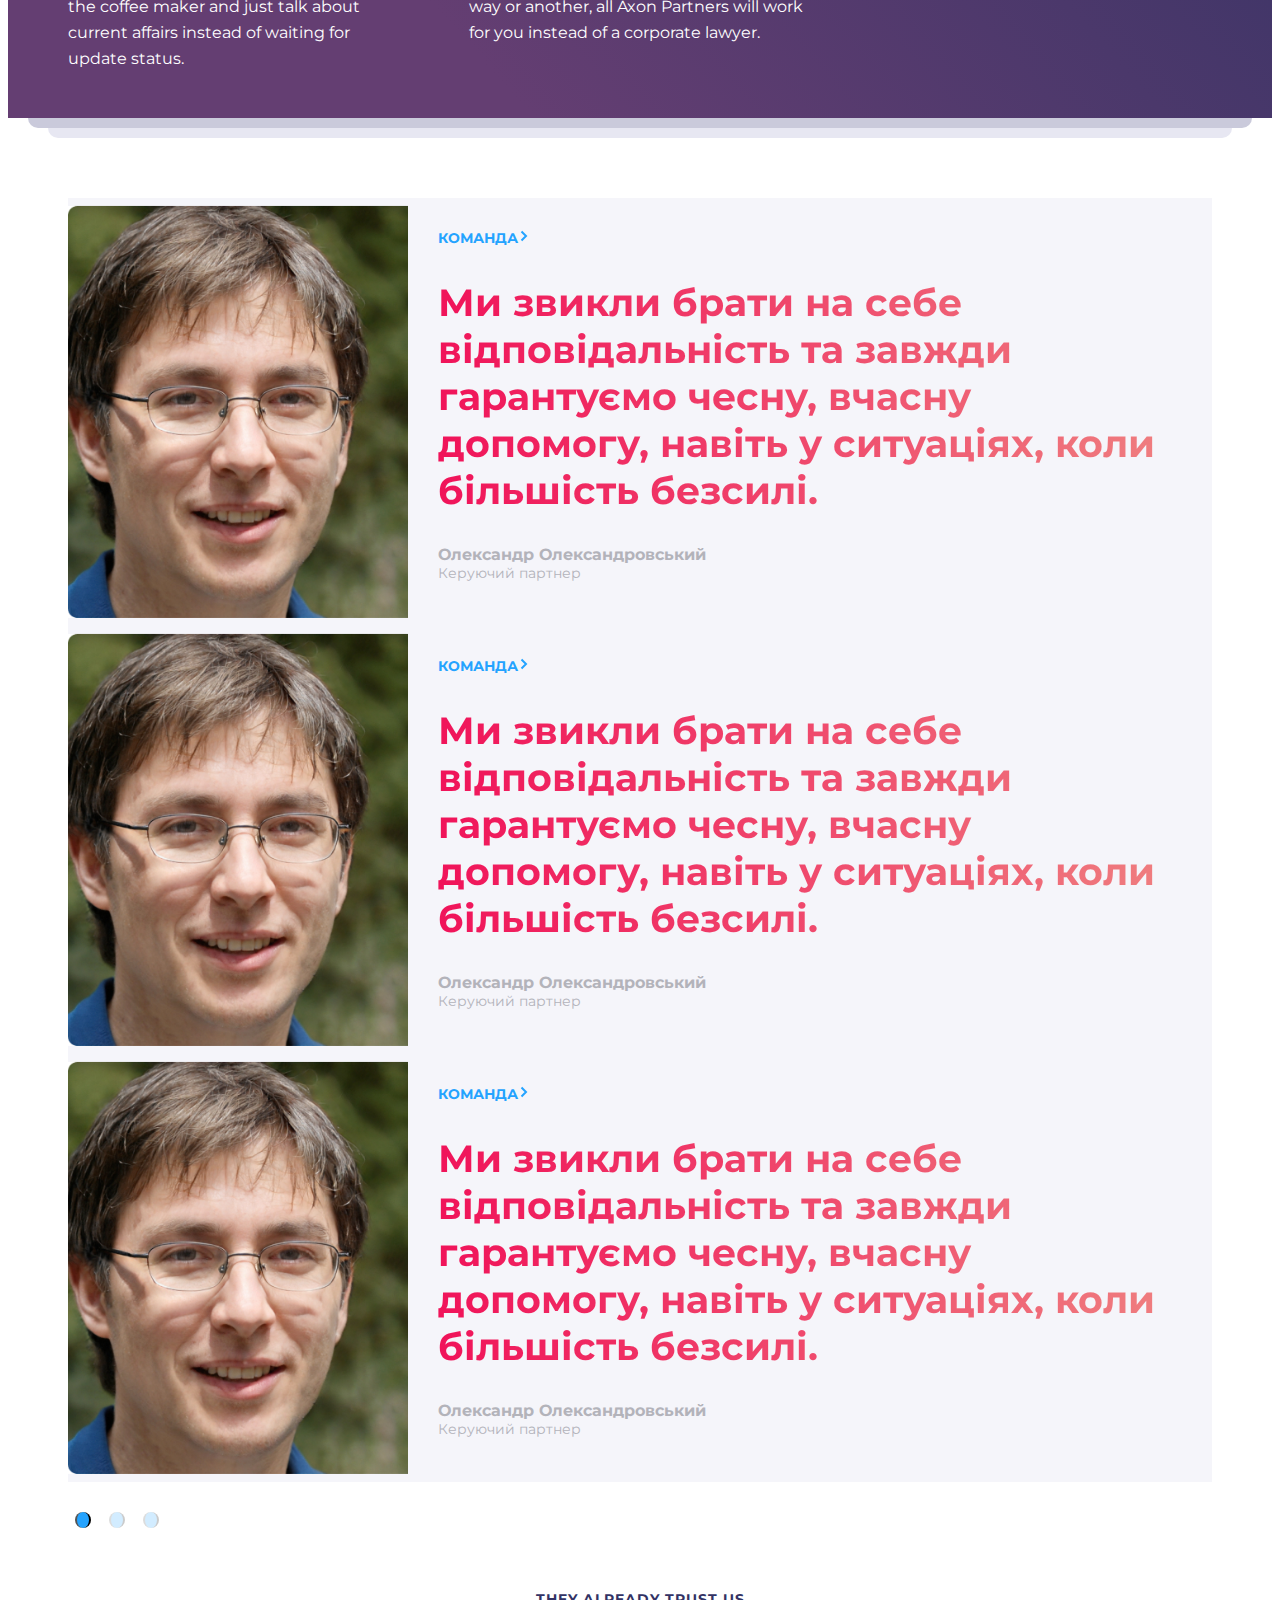
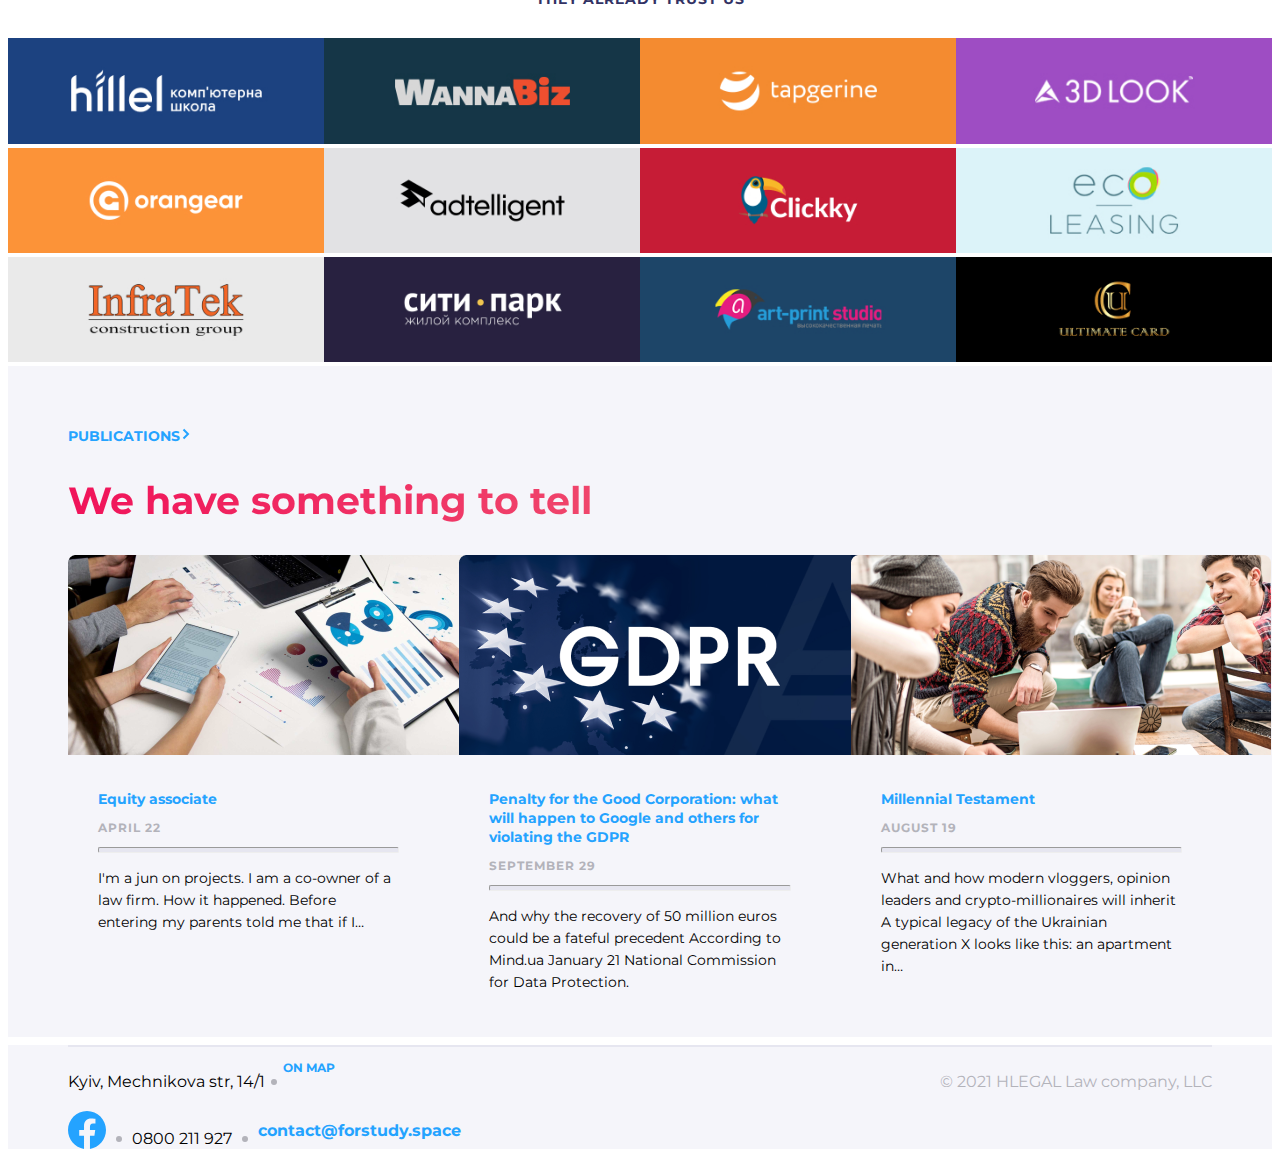
==== commit a31d7247: "HOME WORK" ====
--- a/index.html
+++ b/index.html
@@ -1,404 +1,408 @@
-<!doctype html>
+<!DOCTYPE html>
 <html lang="en">
+
 <head>
     <meta charset="UTF-8">
-    <meta name="viewport"
-          content="width=device-width, user-scalable=no, initial-scale=1.0, maximum-scale=1.0, minimum-scale=1.0">
-    <meta http-equiv="X-UA-Compatible" content="ie=edge">
+    <meta http-equiv="X-UA-Compatible" content="IE=edge">
+    <meta name="viewport" content="width=device-width, initial-scale=1.0">
     <link rel="icon" href="./img/symbol.png">
     <link href="https://cdn.jsdelivr.net/npm/bootstrap@5.1.3/dist/css/bootstrap.min.css" rel="stylesheet"
-          integrity="sha384-1BmE4kWBq78iYhFldvKuhfTAU6auU8tT94WrHftjDbrCEXSU1oBoqyl2QvZ6jIW3" crossorigin="anonymous">
+        integrity="sha384-1BmE4kWBq78iYhFldvKuhfTAU6auU8tT94WrHftjDbrCEXSU1oBoqyl2QvZ6jIW3" crossorigin="anonymous">
     <link rel="stylesheet" href="css/style.min.css">
-    <title>Document</title>
+    <title>Homepage - Hlegals</title>
 </head>
+
 <body>
-<section class="home-intro-sect">
-    <div class="home-start">
-        <nav class="navbar navbar-expand-sm navbar-dark">
-            <div class="container navbar-container">
-                <div class="navbar-top">
-                    <div class="navbar-lang">
-                        <a href="" class="navbar-lang-item">УК</a>
-                        <a href="" class="navbar-lang-item">РУ</a>
-                        <a href="" class="navbar-lang-item active">EN</a>
-                    </div>
-                    <p class="navbar-address">Kyiv, Mechnikova str, 14/1</p>
-                    <a href="tel:0800 211 927" class="navbar-tel">0800 211 927</a>
-                    <a href="" class="navbar-fb"><svg width="24" height="25" viewBox="0 0 24 25" fill="none"
-                                                      xmlns="http://www.w3.org/2000/svg">
-                        <g clip-path="url(#clip0_30718_2871)">
-                            <path
-                                    d="M24 12.5733C24 5.90541 18.6274 0.5 12 0.5C5.37258 0.5 0 5.90541 0 12.5733C0 18.5995 4.38823 23.5943 10.125 24.5V16.0633H7.07813V12.5733H10.125V9.91343C10.125 6.88755 11.9165 5.21615 14.6576 5.21615C15.9705 5.21615 17.3438 5.45195 17.3438 5.45195V8.42313H15.8306C14.3399 8.42313 13.875 9.35379 13.875 10.3086V12.5733H17.2031L16.6711 16.0633H13.875V24.5C19.6118 23.5943 24 18.5995 24 12.5733Z"
-                                    fill="white" />
-                        </g>
-                        <defs>
-                            <clipPath id="clip0_30718_2871">
-                                <rect width="24" height="24" fill="white" transform="translate(0 0.5)" />
-                            </clipPath>
-                        </defs>
-                    </svg>
-                    </a>
-                </div>
-                <a class="navbar-brand" href="#"><img src="./img/logo-white.svg" class="navbar-main-logo"
-                                                      alt="logo"></a>
-                <button class="navbar-toggler" type="button" data-bs-toggle="collapse"
+
+
+    <section class="home-intro-sect">
+        <div class="home-start">
+            <nav class="navbar navbar-expand-sm navbar-dark">
+                <div class="container navbar-container">
+                    <div class="navbar-top">
+                        <div class="navbar-lang">
+                            <a href="" class="navbar-lang-item">УК</a>
+                            <a href="" class="navbar-lang-item">РУ</a>
+                            <a href="" class="navbar-lang-item active">EN</a>
+                        </div>
+                        <p class="navbar-address">Kyiv, Mechnikova str, 14/1</p>
+                        <a href="tel:0800 211 927" class="navbar-tel">0800 211 927</a>
+                        <a href="" class="navbar-fb"><svg width="24" height="25" viewBox="0 0 24 25" fill="none"
+                                xmlns="http://www.w3.org/2000/svg">
+                                <g clip-path="url(#clip0_30718_2871)">
+                                    <path
+                                        d="M24 12.5733C24 5.90541 18.6274 0.5 12 0.5C5.37258 0.5 0 5.90541 0 12.5733C0 18.5995 4.38823 23.5943 10.125 24.5V16.0633H7.07813V12.5733H10.125V9.91343C10.125 6.88755 11.9165 5.21615 14.6576 5.21615C15.9705 5.21615 17.3438 5.45195 17.3438 5.45195V8.42313H15.8306C14.3399 8.42313 13.875 9.35379 13.875 10.3086V12.5733H17.2031L16.6711 16.0633H13.875V24.5C19.6118 23.5943 24 18.5995 24 12.5733Z"
+                                        fill="white" />
+                                </g>
+                                <defs>
+                                    <clipPath id="clip0_30718_2871">
+                                        <rect width="24" height="24" fill="white" transform="translate(0 0.5)" />
+                                    </clipPath>
+                                </defs>
+                            </svg>
+                        </a>
+                    </div>
+                    <a class="navbar-brand" href="#"><img src="./img/logo-white.svg" class="navbar-main-logo"
+                            alt="logo"></a>
+                    <button class="navbar-toggler" type="button" data-bs-toggle="collapse"
                         data-bs-target="#navbarSupportedContent" aria-controls="navbarSupportedContent"
                         aria-expanded="false" aria-label="Toggle navigation">
-                    <span class="navbar-toggler-icon"></span>
-                </button>
-                <div class="collapse navbar-collapse" id="navbarSupportedContent">
-
-                    <ul class="navbar-nav ms-auto mb-lg-0">
-                        <div class="close">
+                        <span class="navbar-toggler-icon"></span>
+                    </button>
+                    <div class="collapse navbar-collapse" id="navbarSupportedContent">
+                        
+                        <ul class="navbar-nav ms-auto mb-lg-0">
+                            <div class="close">
                             <button class="btn-close"></button>
                         </div>
-                        <li class="nav-item">
-                            <a class="nav-link" href="#">about us</a>
-                        </li>
-                        <li class="nav-item">
-                            <a class="nav-link" href="./services.html">services</a>
-                        </li>
-                        <li class="nav-item">
-                            <a class="nav-link" href="#">team</a>
-                        </li>
-                        <li class="nav-item">
-                            <a class="nav-link" href="#">publications</a>
-                        </li>
-                        <li class="nav-item">
-                            <a class="nav-link" href="#">contact</a>
-                        </li>
-                    </ul>
-                </div>
-            </div>
-        </nav>
-        <h2 class="title">you legal solutions provider</h2>
-        <div class="button">
-            <a href="#scroll-home" id="scroll-home" >
+                            <li class="nav-item">
+                                <a class="nav-link" href="#">about us</a>
+                            </li>
+                            <li class="nav-item">
+                                <a class="nav-link" href="./services.html">services</a>
+                            </li>
+                            <li class="nav-item">
+                                <a class="nav-link" href="./team.html">team</a>
+                            </li>
+                            <li class="nav-item">
+                                <a class="nav-link" href="./publications.html">publications</a>
+                            </li>
+                            <li class="nav-item">
+                                <a class="nav-link" href="#">contact</a>
+                            </li>
+                        </ul>
+                    </div>
+                </div>
+            </nav>
+            <h2 class="title">you legal solutions provider</h2>
+            <div class="button">
+                <a href="#scroll-home" id="scroll-home" >
                 <svg width="42" height="42" viewBox="0 0 42 42" fill="none" xmlns="http://www.w3.org/2000/svg">
                     <circle opacity="0.5" cx="21" cy="21" r="20" stroke="white" stroke-width="2" />
                     <path d="M12 18L21 27L30 18" stroke="white" stroke-width="2" />
                 </svg>
             </a>
-
-        </div>
-    </div>
-    <div class="home-info container">
-        <div class="nav flex-column nav-pills me-3" id="v-pills-tab" role="tablist" aria-orientation="vertical">
-            <button class="nav-link active" id="v-pills-home-tab" data-bs-toggle="pill"
+                
+            </div>
+        </div>
+        <div class="home-info container">
+            <div class="nav flex-column nav-pills me-3" id="v-pills-tab" role="tablist" aria-orientation="vertical">
+                <button class="nav-link active" id="v-pills-home-tab" data-bs-toggle="pill"
                     data-bs-target="#v-pills-home" type="button" role="tab" aria-controls="v-pills-home"
                     aria-selected="true">Consistent</button>
-            <button class="nav-link" id="v-pills-profile-tab" data-bs-toggle="pill"
+                <button class="nav-link" id="v-pills-profile-tab" data-bs-toggle="pill"
                     data-bs-target="#v-pills-profile" type="button" role="tab" aria-controls="v-pills-profile"
                     aria-selected="false">Customer oriented</button>
-            <button class="nav-link" id="v-pills-messages-tab" data-bs-toggle="pill"
+                <button class="nav-link" id="v-pills-messages-tab" data-bs-toggle="pill"
                     data-bs-target="#v-pills-messages" type="button" role="tab" aria-controls="v-pills-messages"
                     aria-selected="false">Innovative</button>
-            <button class="nav-link" id="v-pills-settings-tab" data-bs-toggle="pill"
+                <button class="nav-link" id="v-pills-settings-tab" data-bs-toggle="pill"
                     data-bs-target="#v-pills-settings" type="button" role="tab" aria-controls="v-pills-settings"
                     aria-selected="false">Business oriented</button>
-        </div>
-        <div class="vr"></div>
-        <div class="tab-content" id="v-pills-tabContent">
-            <div class="tab-pane fade show active" id="v-pills-home" role="tabpanel"
-                 aria-labelledby="v-pills-home-tab">
-                <div class="info-text">
-                    <hr class="hr">
-                    <p class="info-text-title">We turn the idea of legal services</p>
-                    <p class="info-text-subtitle">Consolidating many years of experience and practice, the
-                        company's lawyers
-                        accompany complex projects and achieve a number of important decisions for the industry.
-                        Many of
-                        them form the practice of applying the law of the sea in Ukraine.</p>
-                </div>
-            </div>
-            <div class="tab-pane fade" id="v-pills-profile" role="tabpanel" aria-labelledby="v-pills-profile-tab">
-                <div class="info-text">
-                    <hr class="hr">
-                    <p class="info-text-title">We turn the idea of legal services</p>
-                    <p class="info-text-subtitle">Consolidating many years of experience and practice, the
-                        company's lawyers
-                        accompany complex projects and achieve a number of important decisions for the industry.
-                        Many of
-                        them form the practice of applying the law of the sea in Ukraine.</p>
-                </div>
-            </div>
-            <div class="tab-pane fade" id="v-pills-messages" role="tabpanel" aria-labelledby="v-pills-messages-tab">
-                <div class="info-text">
-                    <hr class="hr">
-                    <p class="info-text-title">We turn the idea of legal services</p>
-                    <p class="info-text-subtitle">Consolidating many years of experience and practice, the
-                        company's lawyers
-                        accompany complex projects and achieve a number of important decisions for the industry.
-                        Many of
-                        them form the practice of applying the law of the sea in Ukraine.</p>
-                </div>
-            </div>
-            <div class="tab-pane fade info-text" id="v-pills-settings" role="tabpanel"
-                 aria-labelledby="v-pills-settings-tab">
-                <div class="info-text">
-                    <hr class="hr">
-                    <p class="info-text-title">We turn the idea of legal services</p>
-                    <p class="info-text-subtitle">Consolidating many years of experience and practice, the
-                        company's lawyers
-                        accompany complex projects and achieve a number of important decisions for the industry.
-                        Many of
-                        them form the practice of applying the law of the sea in Ukraine.</p>
-                </div>
-            </div>
-        </div>
+            </div>
+            <div class="vr"></div>
+            <div class="tab-content" id="v-pills-tabContent">
+                <div class="tab-pane fade show active" id="v-pills-home" role="tabpanel"
+                    aria-labelledby="v-pills-home-tab">
+                    <div class="info-text">
+                        <hr class="hr">
+                        <p class="info-text-title">We turn the idea of legal services</p>
+                        <p class="info-text-subtitle">Consolidating many years of experience and practice, the
+                            company's lawyers
+                            accompany complex projects and achieve a number of important decisions for the industry.
+                            Many of
+                            them form the practice of applying the law of the sea in Ukraine.</p>
+                    </div>
+                </div>
+                <div class="tab-pane fade" id="v-pills-profile" role="tabpanel" aria-labelledby="v-pills-profile-tab">
+                    <div class="info-text">
+                        <hr class="hr">
+                        <p class="info-text-title">We turn the idea of legal services</p>
+                        <p class="info-text-subtitle">Consolidating many years of experience and practice, the
+                            company's lawyers
+                            accompany complex projects and achieve a number of important decisions for the industry.
+                            Many of
+                            them form the practice of applying the law of the sea in Ukraine.</p>
+                    </div>
+                </div>
+                <div class="tab-pane fade" id="v-pills-messages" role="tabpanel" aria-labelledby="v-pills-messages-tab">
+                    <div class="info-text">
+                        <hr class="hr">
+                        <p class="info-text-title">We turn the idea of legal services</p>
+                        <p class="info-text-subtitle">Consolidating many years of experience and practice, the
+                            company's lawyers
+                            accompany complex projects and achieve a number of important decisions for the industry.
+                            Many of
+                            them form the practice of applying the law of the sea in Ukraine.</p>
+                    </div>
+                </div>
+                <div class="tab-pane fade info-text" id="v-pills-settings" role="tabpanel"
+                    aria-labelledby="v-pills-settings-tab">
+                    <div class="info-text">
+                        <hr class="hr">
+                        <p class="info-text-title">We turn the idea of legal services</p>
+                        <p class="info-text-subtitle">Consolidating many years of experience and practice, the
+                            company's lawyers
+                            accompany complex projects and achieve a number of important decisions for the industry.
+                            Many of
+                            them form the practice of applying the law of the sea in Ukraine.</p>
+                    </div>
+                </div>
+            </div>
+        </div>
+        <div class="services-sect">
+            <div class="container">
+                <div class="sect-title">
+                    <a href="./services.html" class="subheading">Services<svg class="subheading-arrow" width="12" height="12"
+                            viewBox="0 0 12 12" fill="none" xmlns="http://www.w3.org/2000/svg">
+                            <path d="M3.5 1.5L8 6L3.5 10.5" stroke="#24A3FF" stroke-width="2" />
+                        </svg></a>
+                    <h2 class="section-heading">What can we do better than others?</h2>
+                </div>
+                <div class="services-container">
+                    <div class="services-container-item">
+                        <div class="card">
+                            <img src="img/ecommerce.svg" class="card-service" alt="image">
+                            <div class="card-body">
+                                <a href="./services-entry.html" class="title-service">IT and e-commerce</a>
+                                <p class="card-text">An endless stream of contracts, tax issues, labor relations,
+                                    corporate papers - legal work distracts you from doing business. But there is not
+                                    much work to do to hire an in-house lawyer.</p>
+                            </div>
+                        </div>
+                    </div>
+                    <div class="services-container-item">
+                        <div class="card">
+                            <img src="img/support.svg" class="card-service" alt="image">
+                            <div class="card-body">
+                                <a class="title-service">Comprehensive daily
+                                    legal support</a>
+                                <p class="card-text">In addition, over time, the work will become the same type and
+                                    uninteresting for a full-time lawyer. And we know very well how difficult it is to
+                                    find a good candidate with experience in the field of information technology in
+                                    Ukraine.</p>
+                            </div>
+                        </div>
+                    </div>
+                    <div class="services-container-item">
+                        <div class="card">
+                            <img src="img/coprorate.svg" class="card-service" alt="image">
+                            <div class="card-body">
+                                <a class="title-service">Structuring corporate relationships</a>
+                                <p class="card-text">Instead of just providing legal services, we will hire a lawyer or
+                                    a whole team that will fit into the daily life of your company.</p>
+                            </div>
+                        </div>
+                    </div>
+                    <div class="services-container-item">
+                        <div class="card">
+                            <img src="img/trust.svg" class="card-service" alt="image">
+                            <div class="card-body">
+                                <a class="title-service">Building contractual relations</a>
+                                <p class="card-text">Once a week, or week after month, you have your own lawyer by your
+                                    side. Anyone in the company can catch it at the coffee maker and just talk about
+                                    current affairs instead of waiting for update status.</p>
+                            </div>
+                        </div>
+                    </div>
+                    <div class="services-container-item">
+                        <div class="card">
+                            <img src="img/protection.svg" class="card-service" alt="image">
+                            <div class="card-body">
+                                <a class="title-service">Protection of business, intellectual property</a>
+                                <p class="card-text">And all the other time he will work on new diverse projects, so he
+                                    will definitely not stop in professional development. One way or another, all Axon
+                                    Partners will work for you instead of a corporate lawyer.</p>
+                            </div>
+                        </div>
+                    </div>
+                    <div class="services-container-item">
+                        <div class="card">
+                            <img src="img/court.svg" class="card-service" alt="image">
+                            <div class="card-body">
+                                <a class="title-service">Judicial representation</a>
+                                <p class="card-text">Is it a small, medium-sized company or a market leader? Local
+                                    business or multinational company? Do you have your own legal department or not?</p>
+                            </div>
+                        </div>
+                    </div>
+                </div>
+            </div>
+        </div>
+    </section>
+    <div class="bottom">
+        <div class="bottom-grey"></div>
+        <div class="bottom-lightgrey"></div>
     </div>
-    <div class="services-sect">
+
+    <section class="home-slider-sect">
+        <div class="container">
+            <div id="carouselExampleCaptions" class="carousel slide" data-bs-ride="carousel">
+                <div class="carousel-inner">
+                    <div class="carousel-item active">
+                        <div class="slider-row">
+                            <div class="slider-img">
+                                <img src="img/carousel-photo.jpg" alt="">
+                            </div>
+                            <div class="slider-text">
+                                <a href="./team.html" class="subheading">команда<svg class="subheading-arrow" width="12"
+                                        height="12" viewBox="0 0 12 12" fill="none" xmlns="http://www.w3.org/2000/svg">
+                                        <path d="M3.5 1.5L8 6L3.5 10.5" stroke="#24A3FF" stroke-width="2" />
+                                    </svg></a>
+                                <h2 class="section-heading">Ми звикли брати на себе відповідальність та завжди
+                                    гарантуємо чесну, вчасну допомогу, навіть у ситуаціях, коли більшість безсилі.</h2>
+                                <div class="slider-text-person">
+                                    <p class="slider-text-name">Олександр Олександровський</p>
+                                    <p class="slider-text-role">Керуючий партнер</p>
+                                </div>
+                            </div>
+                        </div>
+                    </div>
+                    <div class="carousel-item">
+                        <div class="slider-row">
+                            <div class="slider-img">
+                                <img src="img/carousel-photo.jpg" alt="">
+                            </div>
+                            <div class="slider-text">
+                                <a href="" class="subheading">команда<svg class="subheading-arrow" width="12"
+                                        height="12" viewBox="0 0 12 12" fill="none" xmlns="http://www.w3.org/2000/svg">
+                                        <path d="M3.5 1.5L8 6L3.5 10.5" stroke="#24A3FF" stroke-width="2" />
+                                    </svg></a>
+                                <h2 class="section-heading">Ми звикли брати на себе відповідальність та завжди
+                                    гарантуємо
+                                    чесну, вчасну допомогу, навіть у ситуаціях, коли більшість безсилі.</h2>
+                                <div class="slider-text-person">
+                                    <p class="slider-text-name">Олександр Олександровський</p>
+                                    <p class="slider-text-role">Керуючий партнер</p>
+                                </div>
+                            </div>
+                        </div>
+                    </div>
+                    <div class="carousel-item">
+                        <div class="slider-row">
+                            <div class="slider-img">
+                                <img src="img/carousel-photo.jpg" alt="">
+                            </div>
+                            <div class="slider-text">
+                                <a href="" class="subheading">команда<svg class="subheading-arrow" width="12"
+                                        height="12" viewBox="0 0 12 12" fill="none" xmlns="http://www.w3.org/2000/svg">
+                                        <path d="M3.5 1.5L8 6L3.5 10.5" stroke="#24A3FF" stroke-width="2" />
+                                    </svg></a>
+                                <h2 class="section-heading">Ми звикли брати на себе відповідальність та завжди
+                                    гарантуємо
+                                    чесну, вчасну допомогу, навіть у ситуаціях, коли більшість безсилі.</h2>
+                                <div class="slider-text-person">
+                                    <p class="slider-text-name">Олександр Олександровський</p>
+                                    <p class="slider-text-role">Керуючий партнер</p>
+                                </div>
+                            </div>
+                        </div>
+                    </div>
+                </div>
+                <div class="carousel-indicators">
+                    <button type="button" data-bs-target="#carouselExampleCaptions" data-bs-slide-to="0" class="active"
+                        aria-current="true" aria-label="Slide 1"></button>
+                    <button type="button" data-bs-target="#carouselExampleCaptions" data-bs-slide-to="1"
+                        aria-label="Slide 2"></button>
+                    <button type="button" data-bs-target="#carouselExampleCaptions" data-bs-slide-to="2"
+                        aria-label="Slide 3"></button>
+                </div>
+            </div>
+        </div>
+    </section>
+
+    <section class="clients-sect">
+        <h3 class="clients-title">They already trust us</h3>
+        <div class="clients-container">
+            <a href="" class="clients-item"><img src="img/clients/client_1.jpg" alt=""></a>
+            <a href="" class="clients-item"><img src="img/clients/client_2.jpg" alt=""></a>
+            <a href="" class="clients-item"><img src="img/clients/client_3.jpg" alt=""></a>
+            <a href="" class="clients-item"><img src="img/clients/client_4.jpg" alt=""></a>
+            <a href="" class="clients-item"><img src="img/clients/client_5.jpg" alt=""></a>
+            <a href="" class="clients-item"><img src="img/clients/client_6.jpg" alt=""></a>
+            <a href="" class="clients-item"><img src="img/clients/client_7.jpg" alt=""></a>
+            <a href="" class="clients-item"><img src="img/clients/client_8.jpg" alt=""></a>
+            <a href="" class="clients-item"><img src="img/clients/client_9.jpg" alt=""></a>
+            <a href="" class="clients-item"><img src="img/clients/client_10.jpg" alt=""></a>
+            <a href="" class="clients-item"><img src="img/clients/client_11.jpg" alt=""></a>
+            <a href="" class="clients-item"><img src="img/clients/client_12.jpg" alt=""></a>
+        </div>
+    </section>
+
+    <section class="public-sect">
         <div class="container">
             <div class="sect-title">
-                <a href="./services.html" class="subheading">Services<svg class="subheading-arrow" width="12" height="12"
-                                                                          viewBox="0 0 12 12" fill="none" xmlns="http://www.w3.org/2000/svg">
-                    <path d="M3.5 1.5L8 6L3.5 10.5" stroke="#24A3FF" stroke-width="2" />
-                </svg></a>
-                <h2 class="section-heading">What can we do better than others?</h2>
-            </div>
-            <div class="services-container">
-                <div class="services-container-item">
-                    <div class="card">
-                        <img src="img/ecommerce.svg" class="card-service" alt="image">
-                        <div class="card-body">
-                            <a class="title-service">IT and e-commerce</a>
-                            <p class="card-text">An endless stream of contracts, tax issues, labor relations,
-                                corporate papers - legal work distracts you from doing business. But there is not
-                                much work to do to hire an in-house lawyer.</p>
-                        </div>
-                    </div>
-                </div>
-                <div class="services-container-item">
-                    <div class="card">
-                        <img src="img/support.svg" class="card-service" alt="image">
-                        <div class="card-body">
-                            <a class="title-service">Comprehensive daily
-                                legal support</a>
-                            <p class="card-text">In addition, over time, the work will become the same type and
-                                uninteresting for a full-time lawyer. And we know very well how difficult it is to
-                                find a good candidate with experience in the field of information technology in
-                                Ukraine.</p>
-                        </div>
-                    </div>
-                </div>
-                <div class="services-container-item">
-                    <div class="card">
-                        <img src="img/coprorate.svg" class="card-service" alt="image">
-                        <div class="card-body">
-                            <a class="title-service">Structuring corporate relationships</a>
-                            <p class="card-text">Instead of just providing legal services, we will hire a lawyer or
-                                a whole team that will fit into the daily life of your company.</p>
-                        </div>
-                    </div>
-                </div>
-                <div class="services-container-item">
-                    <div class="card">
-                        <img src="img/trust.svg" class="card-service" alt="image">
-                        <div class="card-body">
-                            <a class="title-service">Building contractual relations</a>
-                            <p class="card-text">Once a week, or week after month, you have your own lawyer by your
-                                side. Anyone in the company can catch it at the coffee maker and just talk about
-                                current affairs instead of waiting for update status.</p>
-                        </div>
-                    </div>
-                </div>
-                <div class="services-container-item">
-                    <div class="card">
-                        <img src="img/protection.svg" class="card-service" alt="image">
-                        <div class="card-body">
-                            <a class="title-service">Protection of business, intellectual property</a>
-                            <p class="card-text">And all the other time he will work on new diverse projects, so he
-                                will definitely not stop in professional development. One way or another, all Axon
-                                Partners will work for you instead of a corporate lawyer.</p>
-                        </div>
-                    </div>
-                </div>
-                <div class="services-container-item">
-                    <div class="card">
-                        <img src="img/court.svg" class="card-service" alt="image">
-                        <div class="card-body">
-                            <a class="title-service">Judicial representation</a>
-                            <p class="card-text">Is it a small, medium-sized company or a market leader? Local
-                                business or multinational company? Do you have your own legal department or not?</p>
-                        </div>
-                    </div>
-                </div>
-            </div>
-        </div>
-    </div>
-</section>
-<div class="bottom">
-    <div class="bottom-grey"></div>
-    <div class="bottom-lightgrey"></div>
-</div>
-
-<section class="home-slider-sect">
-    <div class="container">
-        <div id="carouselExampleCaptions" class="carousel slide" data-bs-ride="carousel">
-            <div class="carousel-inner">
-                <div class="carousel-item active">
-                    <div class="slider-row">
-                        <div class="slider-img">
-                            <img src="img/carousel-photo.jpg" alt="">
-                        </div>
-                        <div class="slider-text">
-                            <a href="" class="subheading">команда<svg class="subheading-arrow" width="12"
-                                                                      height="12" viewBox="0 0 12 12" fill="none" xmlns="http://www.w3.org/2000/svg">
-                                <path d="M3.5 1.5L8 6L3.5 10.5" stroke="#24A3FF" stroke-width="2" />
-                            </svg></a>
-                            <h2 class="section-heading">Ми звикли брати на себе відповідальність та завжди
-                                гарантуємо чесну, вчасну допомогу, навіть у ситуаціях, коли більшість безсилі.</h2>
-                            <div class="slider-text-person">
-                                <p class="slider-text-name">Олександр Олександровський</p>
-                                <p class="slider-text-role">Керуючий партнер</p>
-                            </div>
-                        </div>
-                    </div>
-                </div>
-                <div class="carousel-item">
-                    <div class="slider-row">
-                        <div class="slider-img">
-                            <img src="img/carousel-photo.jpg" alt="">
-                        </div>
-                        <div class="slider-text">
-                            <a href="" class="subheading">команда<svg class="subheading-arrow" width="12"
-                                                                      height="12" viewBox="0 0 12 12" fill="none" xmlns="http://www.w3.org/2000/svg">
-                                <path d="M3.5 1.5L8 6L3.5 10.5" stroke="#24A3FF" stroke-width="2" />
-                            </svg></a>
-                            <h2 class="section-heading">Ми звикли брати на себе відповідальність та завжди
-                                гарантуємо
-                                чесну, вчасну допомогу, навіть у ситуаціях, коли більшість безсилі.</h2>
-                            <div class="slider-text-person">
-                                <p class="slider-text-name">Олександр Олександровський</p>
-                                <p class="slider-text-role">Керуючий партнер</p>
-                            </div>
-                        </div>
-                    </div>
-                </div>
-                <div class="carousel-item">
-                    <div class="slider-row">
-                        <div class="slider-img">
-                            <img src="img/carousel-photo.jpg" alt="">
-                        </div>
-                        <div class="slider-text">
-                            <a href="" class="subheading">команда<svg class="subheading-arrow" width="12"
-                                                                      height="12" viewBox="0 0 12 12" fill="none" xmlns="http://www.w3.org/2000/svg">
-                                <path d="M3.5 1.5L8 6L3.5 10.5" stroke="#24A3FF" stroke-width="2" />
-                            </svg></a>
-                            <h2 class="section-heading">Ми звикли брати на себе відповідальність та завжди
-                                гарантуємо
-                                чесну, вчасну допомогу, навіть у ситуаціях, коли більшість безсилі.</h2>
-                            <div class="slider-text-person">
-                                <p class="slider-text-name">Олександр Олександровський</p>
-                                <p class="slider-text-role">Керуючий партнер</p>
-                            </div>
-                        </div>
-                    </div>
-                </div>
-            </div>
-            <div class="carousel-indicators">
-                <button type="button" data-bs-target="#carouselExampleCaptions" data-bs-slide-to="0" class="active"
-                        aria-current="true" aria-label="Slide 1"></button>
-                <button type="button" data-bs-target="#carouselExampleCaptions" data-bs-slide-to="1"
-                        aria-label="Slide 2"></button>
-                <button type="button" data-bs-target="#carouselExampleCaptions" data-bs-slide-to="2"
-                        aria-label="Slide 3"></button>
-            </div>
-        </div>
-    </div>
-</section>
-
-<section class="clients-sect">
-    <h3 class="clients-title">They already trust us</h3>
-    <div class="clients-container">
-        <a href="" class="clients-item"><img src="img/clients/client_1.jpg" alt=""></a>
-        <a href="" class="clients-item"><img src="img/clients/client_2.jpg" alt=""></a>
-        <a href="" class="clients-item"><img src="img/clients/client_3.jpg" alt=""></a>
-        <a href="" class="clients-item"><img src="img/clients/client_4.jpg" alt=""></a>
-        <a href="" class="clients-item"><img src="img/clients/client_5.jpg" alt=""></a>
-        <a href="" class="clients-item"><img src="img/clients/client_6.jpg" alt=""></a>
-        <a href="" class="clients-item"><img src="img/clients/client_7.jpg" alt=""></a>
-        <a href="" class="clients-item"><img src="img/clients/client_8.jpg" alt=""></a>
-        <a href="" class="clients-item"><img src="img/clients/client_9.jpg" alt=""></a>
-        <a href="" class="clients-item"><img src="img/clients/client_10.jpg" alt=""></a>
-        <a href="" class="clients-item"><img src="img/clients/client_11.jpg" alt=""></a>
-        <a href="" class="clients-item"><img src="img/clients/client_12.jpg" alt=""></a>
-    </div>
-</section>
-
-<section class="public-sect">
-    <div class="container">
-        <div class="sect-title">
-            <a href="#" class="subheading">Publications<svg class="subheading-arrow" width="12" height="12"
-                                                            viewBox="0 0 12 12" fill="none" xmlns="http://www.w3.org/2000/svg">
-                <path d="M3.5 1.5L8 6L3.5 10.5" stroke="#24A3FF" stroke-width="2" />
-            </svg></a>
-            <h2 class="section-heading">We have something to tell</h2>
-        </div>
-        <div class="public-row">
-            <div class="card">
-                <img src="img/equity.png" class="card-img-top" alt="image">
-                <div class="card-body">
-                    <a class="subheading-public">Equity associate</a>
-                    <p class="data-text">April 22</p>
-                    <hr class="card-line">
-                    <p class="card-text">I'm a jun on projects. I am a co-owner of a law firm. How it happened.
-                        Before entering my parents told me that if I…</p>
-                </div>
-            </div>
-            <div class="card">
-                <img src="img/gdpr.png" class="card-img-top" alt="image">
-                <div class="card-body">
-                    <a class="subheading-public">Penalty for the Good Corporation: what will happen to Google and
-                        others
-                        for violating the GDPR</a>
-                    <p class="data-text">September 29</p>
-                    <hr class="card-line">
-                    <p class="card-text">And why the recovery of 50 million euros could be a fateful precedent
-                        According to Mind.ua January 21 National Commission for Data Protection.</p>
-                </div>
-            </div>
-            <div class="card">
-                <img src="img/millennial.png" class="card-img-top" alt="image">
-                <div class="card-body">
-                    <a class="subheading-public">Millennial Testament</a>
-                    <p class="data-text">August 19</p>
-                    <hr class="card-line">
-                    <p class="card-text">What and how modern vloggers, opinion leaders and crypto-millionaires will
-                        inherit A typical legacy of the Ukrainian generation X looks like this: an apartment in…</p>
-                </div>
-            </div>
-        </div>
-    </div>
-</section>
-
-<footer class="footer mt-auto py-3">
-    <div class="container">
-        <hr class="footer-line">
-        <div class="footer-container">
-            <div class="contact-info">
-                <div class="footer-address-container">
-                    <p class="footer-address">Kyiv, Mechnikova str, 14/1</p>
-                    <a href="#" class="subheading">on map</a>
-                </div>
-                <div class="contacts">
-                    <svg width="38" height="38" viewBox="0 0 38 38" fill="none" xmlns="http://www.w3.org/2000/svg">
-                        <path
+                <a href="./publications.html" class="subheading">Publications<svg class="subheading-arrow" width="12" height="12"
+                        viewBox="0 0 12 12" fill="none" xmlns="http://www.w3.org/2000/svg">
+                        <path d="M3.5 1.5L8 6L3.5 10.5" stroke="#24A3FF" stroke-width="2" />
+                    </svg></a>
+                <h2 class="section-heading">We have something to tell</h2>
+            </div>
+            <div class="public-row">
+                <div class="card">
+                    <img src="img/equity.png" class="card-img-top" alt="image">
+                    <div class="card-body">
+                        <a class="subheading-public">Equity associate</a>
+                        <p class="data-text">April 22</p>
+                        <hr class="card-line">
+                        <p class="card-text">I'm a jun on projects. I am a co-owner of a law firm. How it happened.
+                            Before entering my parents told me that if I…</p>
+                    </div>
+                </div>
+                <div class="card">
+                    <img src="img/gdpr.png" class="card-img-top" alt="image">
+                    <div class="card-body">
+                        <a href="./public-entry.html" class="subheading-public">Penalty for the Good Corporation: what will happen to Google and
+                            others
+                            for violating the GDPR</a>
+                        <p class="data-text">September 29</p>
+                        <hr class="card-line">
+                        <p class="card-text">And why the recovery of 50 million euros could be a fateful precedent
+                            According to Mind.ua January 21 National Commission for Data Protection.</p>
+                    </div>
+                </div>
+                <div class="card">
+                    <img src="img/millennial.png" class="card-img-top" alt="image">
+                    <div class="card-body">
+                        <a class="subheading-public">Millennial Testament</a>
+                        <p class="data-text">August 19</p>
+                        <hr class="card-line">
+                        <p class="card-text">What and how modern vloggers, opinion leaders and crypto-millionaires will
+                            inherit A typical legacy of the Ukrainian generation X looks like this: an apartment in…</p>
+                    </div>
+                </div>
+            </div>
+        </div>
+    </section>
+
+    <footer class="footer mt-auto py-3">
+        <div class="container">
+            <hr class="footer-line">
+            <div class="footer-container">
+                <div class="contact-info">
+                    <div class="footer-address-container">
+                        <p class="footer-address">Kyiv, Mechnikova str, 14/1</p>
+                        <a href="#" class="subheading">on map</a>
+                    </div>
+                    <div class="contacts">
+                        <svg width="38" height="38" viewBox="0 0 38 38" fill="none" xmlns="http://www.w3.org/2000/svg">
+                            <path
                                 d="M38 19.1161C38 8.55857 29.4934 0 19 0C8.50658 0 0 8.55857 0 19.1161C0 28.6575 6.94803 36.5659 16.0312 38V24.6419H11.207V19.1161H16.0312V14.9046C16.0312 10.1136 18.8678 7.46723 23.2078 7.46723C25.2866 7.46723 27.4609 7.84059 27.4609 7.84059V12.545H25.0651C22.7048 12.545 21.9688 14.0185 21.9688 15.5302V19.1161H27.2383L26.3959 24.6419H21.9688V38C31.052 36.5659 38 28.6575 38 19.1161Z"
                                 fill="#24A3FF" />
-                    </svg>
-                    <p class="footer-tel">0800 211 927</p>
-                    <a href="#" class="footer-email subheading">contact@forstudy.space</a>
-                </div>
-            </div>
-            <p class="copy">&copy; 2021 HLEGAL Law company, LLC</p>
-        </div>
-    </div>
-</footer>
-
-<script src="https://cdn.jsdelivr.net/npm/bootstrap@5.1.3/dist/js/bootstrap.bundle.min.js"
+                        </svg>
+                        <p class="footer-tel">0800 211 927</p>
+                        <a href="#" class="footer-email subheading">contact@forstudy.space</a>
+                    </div>
+                </div>
+                <p class="copy">&copy; 2021 HLEGAL Law company, LLC</p>
+            </div>
+        </div>
+    </footer>
+
+    <script src="https://cdn.jsdelivr.net/npm/bootstrap@5.1.3/dist/js/bootstrap.bundle.min.js"
         integrity="sha384-ka7Sk0Gln4gmtz2MlQnikT1wXgYsOg+OMhuP+IlRH9sENBO0LRn5q+8nbTov4+1p" crossorigin="anonymous">
-</script>
-<script src="./js/main.js"></script>
+        </script>
+    <script src="./js/main.js"></script>
 </body>
+
 </html>--- a/css/style.min.css
+++ b/css/style.min.css
@@ -1,2 +1,2 @@
-@import url("https://fonts.googleapis.com/css2?family=Montserrat:wght@400;700&display=swap");.navbar{padding-top:50px;width:100%;position:static;margin:0 auto}@media (max-width: 576px){.navbar{margin:0 0 15px;padding-top:0}}.navbar-dark .navbar-nav{padding:12px !important}@media (max-width: 992px){.navbar-dark .navbar-nav{margin-left:-8px !important}}@media (max-width: 576px){.navbar-dark .navbar-nav{margin-left:0 !important}}.navbar-dark .navbar-nav .nav-link{position:relative;color:white;font-weight:700}.navbar-dark .navbar-nav .nav-link:after{display:block;position:absolute;left:0;width:0;height:2px;background-color:#F0145A;content:"";-webkit-transition:width 0.3s ease-out;transition:width 0.3s ease-out}.navbar-dark .navbar-nav .nav-link:hover:after,.navbar-dark .navbar-nav .nav-link:focus:after{width:100%}.navbar-dark .navbar-nav .nav-link:hover{color:#F0145A}.navbar-dark .navbar-toggler{-webkit-box-ordinal-group:3;-ms-flex-order:2;order:2;border:0}.navbar-dark .navbar-toggler-icon{background-image:url("data:image/svg+xml,%3csvg xmlns='http://www.w3.org/2000/svg' viewBox='0 0 30 30'%3e%3cpath stroke='rgba%28255, 255, 255, 1%29' stroke-linecap='round' stroke-miterlimit='10' stroke-width='2' d='M4 7h22M4 15h22M4 23h22'/%3e%3c/svg%3e")}.navbar-brand{z-index:5;-webkit-box-ordinal-group:2;-ms-flex-order:1;order:1;margin-bottom:-70px}@media (max-width: 992px){.navbar-brand{margin-bottom:15px}}.navbar-collapse{-webkit-box-ordinal-group:4;-ms-flex-order:3;order:3}.navbar-lang,.navbar-address,.navbar-tel{color:white}.navbar-lang:after,.navbar-address:after,.navbar-tel:after{content:"";width:6px;height:6px;background-color:#e6e6f0;border-radius:50%;display:inline-block;margin:0 6px;-webkit-transform:translateY(-2px);transform:translateY(-2px)}@media (max-width: 576px){.navbar-lang:after,.navbar-address:after,.navbar-tel:after{display:none}}.navbar-lang:hover,.navbar-address:hover,.navbar-tel:hover{color:#e6e6e6;-webkit-transition:0.3s all ease;transition:0.3s all ease}@media (max-width: 576px){.navbar-address,.navbar-fb{display:none}}.navbar-fb:hover path{fill:#F0145A;-webkit-transition:0.3s all ease;transition:0.3s all ease}.navbar-lang-item{color:white;font-weight:700;text-decoration:none;padding:5px 7px;border-radius:8px;font-size:12px}.navbar-lang-item.active{background-color:#F0145A}.navbar-lang-item:hover{color:white;background:rgba(255,255,255,0.2);border-radius:8px;-webkit-transition:0.3s all ease;transition:0.3s all ease}.navbar-tel{text-decoration:none;font-weight:700}.navbar .navbar-container{-ms-flex-wrap:wrap;flex-wrap:wrap;padding-top:0}@media (max-width: 992px){.navbar .navbar-container{-webkit-box-orient:vertical;-webkit-box-direction:normal;-ms-flex-direction:column;flex-direction:column;-webkit-box-align:start;-ms-flex-align:start;align-items:flex-start}}@media (max-width: 576px){.navbar .navbar-container{-webkit-box-orient:initial;-webkit-box-direction:initial;-ms-flex-direction:initial;flex-direction:initial;padding-right:var(--bs-gutter-x, 0.75rem);padding-left:var(--bs-gutter-x, 0.75rem)}}@media (max-width: 576px){.navbar-main-logo{width:70px}}.navbar-top{-webkit-box-ordinal-group:3;-ms-flex-order:2;order:2;display:-webkit-box;display:-ms-flexbox;display:flex;width:100%;-webkit-box-pack:end;-ms-flex-pack:end;justify-content:flex-end}@media (max-width: 992px){.navbar-top{-webkit-box-ordinal-group:2;-ms-flex-order:1;order:1;-webkit-box-pack:start;-ms-flex-pack:start;justify-content:flex-start;margin-left:-7px}}@media (max-width: 576px){.navbar-top{-webkit-box-pack:justify;-ms-flex-pack:justify;justify-content:space-between;margin-left:0;background:rgba(245,245,250,0.2);padding:13px 15px;margin:0 -12px;width:calc(100% + 26px)}}@media (max-width: 575.98px){.navbar-collapse{position:fixed;width:100%;height:100%;bottom:0;left:0;background-color:#323264;display:-webkit-box;display:-ms-flexbox;display:flex;-webkit-box-pack:center;-ms-flex-pack:center;justify-content:center;-webkit-box-align:end;-ms-flex-align:end;align-items:flex-end;padding:0 8px;opacity:1;z-index:25}}@media (max-width: 575.98px){.navbar-collapse .navbar-nav{background-color:#ffffff;-webkit-box-shadow:0px 15px 80px rgba(40,40,86,0.5);box-shadow:0px 15px 80px rgba(40,40,86,0.5);border-radius:12px 12px 0 0;max-height:60%;height:50%;width:94%}}@media (max-height: 575.98px){.navbar-collapse .navbar-nav{overflow-y:scroll}}@media (max-width: 576px){.navbar-collapse .navbar-nav .nav-item{margin-bottom:15px}}@media (max-width: 575.98px){.navbar-collapse .navbar-nav .nav-link{font-style:normal;font-weight:700;font-size:24px;line-height:29px;text-align:center;color:#24A3FF;background-color:#F5F5FA;border-radius:12px}}@media (max-width: 575.98px){.navbar-collapse .navbar-nav .nav-link:after{display:none}}.navbar-collapse .navbar-nav .active{color:#F0145A !important}@media (min-width: 575.98px){.navbar-collapse .navbar-nav .active:after{display:block;position:absolute;left:0;width:100%;height:2px;background-color:#F0145A;content:""}}@media (max-width: 575.98px){.navbar-collapse .navbar-nav .active{background:#e6e6f0;color:#24A3FF !important}}.close{display:-webkit-box;display:-ms-flexbox;display:flex;-webkit-box-pack:end;-ms-flex-pack:end;justify-content:end}.btn-close{display:none;background-image:url("../img/close.svg") !important;width:32px;height:32px;padding:0;background-repeat:no-repeat;background-position:center;background-size:contain;opacity:1;border:none;z-index:5;opacity:1}@media (max-width: 575.98px){.btn-close{display:-webkit-box;display:-ms-flexbox;display:flex}}.burger-open{overflow:hidden}.home-intro-sect{background-image:linear-gradient(228.57deg, #323264 11.93%, #323264 57.17%, #643e72 87.46%);background-repeat:no-repeat}.home-start{min-height:100vh;background-image:url(../img/symbol.png);background-repeat:no-repeat;background-position:center;background-size:auto 100vh;display:-webkit-box;display:-ms-flexbox;display:flex;-webkit-box-orient:vertical;-webkit-box-direction:normal;-ms-flex-direction:column;flex-direction:column}@media (max-width: 768px){.home-start{background-size:auto 100%}}.home-info{display:-webkit-box;display:-ms-flexbox;display:flex;-webkit-box-pack:center;-ms-flex-pack:center;justify-content:center;-webkit-box-align:center;-ms-flex-align:center;align-items:center}@media (max-width: 991.98px){.home-info{-webkit-box-orient:vertical;-webkit-box-direction:normal;-ms-flex-direction:column;flex-direction:column}}@media (max-width: 991.98px){.home-info .nav{width:100%;-ms-flex-wrap:nowrap;flex-wrap:nowrap;-webkit-box-orient:horizontal !important;-webkit-box-direction:normal !important;-ms-flex-direction:row !important;flex-direction:row !important;overflow:scroll}}.home-info .nav-link{font-weight:700;font-size:38px;line-height:46px;text-align:right;color:#B3B3BA;white-space:nowrap}@media (max-width: 768px){.home-info .nav-link{font-size:30px;line-height:37px}}.home-info .nav-link:hover{color:#F0145A;-webkit-transition:0.3s all ease;transition:0.3s all ease}.home-info .nav-link.active{background:linear-gradient(90.13deg, #ef8080 .84%, #f0145a 99.96%);-webkit-background-clip:text;-webkit-text-fill-color:transparent;background-clip:text;background-color:initial}.home-info .vr{width:4px;opacity:1;background:rgba(255,255,255,0.3);margin:0px 60px}@media (max-width: 991.98px){.home-info .vr{display:none}}.home-info .hr{display:none}@media (max-width: 991.98px){.home-info .hr{display:-webkit-box;display:-ms-flexbox;display:flex;height:4px;max-width:100%;opacity:1;background:rgba(255,255,255,0.3)}}.home-info .info-text{max-width:860px}@media (max-width: 991.98px){.home-info .info-text{width:100%}}@media (max-width: 768px){.home-info .info-text{padding:auto 30px}}.home-info .info-text-title{font-style:normal;font-weight:700;font-size:30px;line-height:37px;color:#ffffff}@media (max-width: 768px){.home-info .info-text-title{font-size:20px;line-height:24px}}.home-info .info-text-subtitle{font-style:normal;font-weight:400;font-size:19px;line-height:30px;color:#ffffff}.title{font-style:normal;font-weight:700;font-size:38px;line-height:46px;text-align:center;color:#ffffff;margin:auto auto 60px}@media (max-width: 992.98px){.title{margin:auto auto 150px}}@media (max-width: 576px){.title{width:315px;margin:auto auto 90px}}.button{margin:auto auto 30px auto}.button:hover{cursor:pointer}.button svg:hover circle{stroke:#F0145A;-webkit-transition:0.3s all ease;transition:0.3s all ease}.button svg:hover path{stroke:#F0145A;-webkit-transition:0.3s all ease;transition:0.3s all ease}.services-sect{padding-bottom:30px}.services-sect .sect-title{padding:0 0 60px}@media (max-width: 576px){.services-sect .sect-title{padding:0 0 30px}}.services-container{display:-ms-grid;display:grid;-ms-grid-columns:(minmax(260px, 1fr))[3];grid-template-columns:repeat(3, minmax(260px, 1fr));gap:60px}@media (max-width: 1024px){.services-container{-ms-grid-columns:(1fr)[2];grid-template-columns:repeat(2, 1fr)}}@media (max-width: 768px){.services-container{-ms-grid-columns:1fr;grid-template-columns:1fr}}.services-container .card{background-color:inherit}.services-container .card-service{width:92px}.services-container .card-body{padding:30px 0 0}.services-container .card-body .title-service{font-style:normal;font-weight:700;font-size:22px;line-height:27px;color:#24A3FF;text-decoration:none}.services-container .card-body .title-service:hover{cursor:pointer;color:#F0145A;-webkit-transition:0.3s all ease;transition:0.3s all ease}.services-container .card-text{font-style:normal;font-weight:400;font-size:16px;line-height:26px;color:#ffffff}.bottom-grey{height:10px;margin:0 20px;background-color:#cacadb;border-radius:0px 0px 12px 12px}.bottom-lightgrey{height:10px;margin:0 40px;background:#e7e7f2;border-radius:0px 0px 12px 12px}.carousel-inner{border-radius:12px}.home-slider-sect .carousel-item{background-color:#F5F5FA}.slider-row{display:-webkit-box;display:-ms-flexbox;display:flex}@media (max-width: 768px){.slider-row{-webkit-box-orient:vertical;-webkit-box-direction:normal;-ms-flex-direction:column;flex-direction:column}}.slider-text{padding:30px}@media (max-width: 1280px){.slider-text{max-width:65%}}@media (max-width: 768px){.slider-text{max-width:100%}}.slider-text-name{font-weight:700;font-size:16px;color:#b3b3ba;margin-bottom:0}.slider-text-role{font-weight:400;font-size:14px;color:#b3b3ba;margin-top:0}.slider-img{position:relative;overflow:hidden;width:100%}@media (max-width: 768px){.slider-img{height:500px}}.slider-img img{position:absolute;top:50%;left:50%;width:100%;-webkit-transform:translate(-50%, -50%);transform:translate(-50%, -50%)}@media (max-width: 768px){.slider-img img{-webkit-transform:translate(-50%, -50%) scale(1);transform:translate(-50%, -50%) scale(1)}}@media (max-width: 420px){.slider-img img{-webkit-transform:translate(-50%, -50%);transform:translate(-50%, -50%)}}.active{opacity:1 !important}.carousel-indicators{position:static;margin:30px 0}.carousel-indicators [data-bs-target]{background:#24a3ff;opacity:0.2;width:16px;height:16px;border-radius:50px;border-top:0px solid transparent;border-bottom:0px solid transparent;margin:0 7px}.clients-sect{margin-top:60px;text-align:center}.clients-title{font-style:normal;font-weight:700;font-size:14px;line-height:17px;letter-spacing:1px;text-transform:uppercase;color:#323264;margin-bottom:30px}.clients-container{max-width:1440px;margin:0 auto;display:-ms-grid;display:grid;-ms-grid-columns:(1fr)[4];grid-template-columns:repeat(4, 1fr)}@media (max-width: 768px){.clients-container{-ms-grid-columns:(1fr)[3];grid-template-columns:repeat(3, 1fr)}}@media (max-width: 576px){.clients-container{-ms-grid-columns:1fr;grid-template-columns:1fr}}@media (max-width: 420px){.clients-container{-ms-grid-columns:(1fr)[1];grid-template-columns:repeat(1, 1fr)}}.clients-container .clients-item:nth-of-type(1) img{border-top-left-radius:12px}.clients-container .clients-item:nth-of-type(4) img{border-top-right-radius:12px}.clients-container .clients-item:nth-of-type(9) img{border-bottom-left-radius:12px}.clients-container .clients-item:nth-of-type(12) img{border-bottom-right-radius:12px}.clients-container .clients-item img{width:100%}.public-sect{background-color:#F5F5FA}.public-sect .sect-title{margin-bottom:30px}.public-row{display:-ms-grid;display:grid;gap:30px;-ms-grid-columns:(minmax(260px, 1fr))[auto-fit];grid-template-columns:repeat(auto-fit, minmax(260px, 1fr))}@media (max-width: 574px){.public-row{display:-webkit-box;display:-ms-flexbox;display:flex;-webkit-box-orient:vertical;-webkit-box-direction:normal;-ms-flex-direction:column;flex-direction:column}}.card{padding:0;border-radius:8px;border:0}.card-body{padding:30px}.card hr{height:4px;max-width:100%;opacity:1;background:#e6e6f0;border-radius:2px}@media (max-width: 991.98px){.card:nth-of-type(3){grid-column:-3/-1}}.subheading-public{font-size:14px;color:#24a3ff;font-weight:700;text-decoration:none}.subheading-public:hover{cursor:pointer;color:#F0145A;-webkit-transition:0.3s all ease;transition:0.3s all ease}.data-text{color:#B3B3BA;font-weight:700;font-size:12px;line-height:15px;letter-spacing:1px;text-transform:uppercase}.card-text{font-weight:400;font-size:14px;line-height:22px;color:#000000}.navbar{margin:0}.service{max-width:1360px;margin:0 auto;padding:0 60px}@media (max-width: 576px){.service{padding:0 30px}}.service-container{display:-webkit-box;display:-ms-flexbox;display:flex;-webkit-box-orient:vertical;-webkit-box-direction:normal;-ms-flex-direction:column;flex-direction:column;-webkit-box-pack:center;-ms-flex-pack:center;justify-content:center;-webkit-box-align:center;-ms-flex-align:center;align-items:center;gap:28px}.service-text{font-style:normal;font-weight:400;font-size:19px;line-height:30px;color:#ffffff;text-align:center}.service-area-container{margin-top:60px;border-top:4px solid rgba(255,255,255,0.5);padding-bottom:60px}.service-area-text{font-style:normal;font-weight:700;font-size:22px;line-height:27px;color:#ffffff;margin-top:34px;margin-bottom:0}.service-button{width:208px;height:56px;background:#24A3FF;-webkit-box-shadow:0px 0px 20px rgba(36,163,255,0.5);box-shadow:0px 0px 20px rgba(36,163,255,0.5);border-radius:12px;display:-webkit-box;display:-ms-flexbox;display:flex;-webkit-box-align:center;-ms-flex-align:center;align-items:center;-webkit-box-pack:center;-ms-flex-pack:center;justify-content:center;font-style:normal;font-weight:700;font-size:16px;line-height:20px;color:#ffffff;cursor:pointer}.service-button-modal{width:208px;height:56px;background:#24A3FF;-webkit-box-shadow:0px 0px 20px rgba(36,163,255,0.5);box-shadow:0px 0px 20px rgba(36,163,255,0.5);border-radius:12px;display:-webkit-box;display:-ms-flexbox;display:flex;-webkit-box-align:center;-ms-flex-align:center;align-items:center;-webkit-box-pack:center;-ms-flex-pack:center;justify-content:center;font-style:normal;font-weight:700;font-size:16px;line-height:20px;color:#ffffff;cursor:pointer}.service-in-this-area{display:-webkit-box;display:-ms-flexbox;display:flex;gap:60px;-webkit-box-pack:justify;-ms-flex-pack:justify;justify-content:space-between}@media (max-width: 576px){.service-in-this-area{-webkit-box-orient:vertical;-webkit-box-direction:normal;-ms-flex-flow:column;flex-flow:column;gap:30px}}.service-in-this-area .service-area-list{display:-webkit-box;display:-ms-flexbox;display:flex;-webkit-box-orient:vertical;-webkit-box-direction:normal;-ms-flex-direction:column;flex-direction:column;gap:15px;position:relative;padding-left:14px !important;max-width:650px}.service-in-this-area .service-area-list-item{list-style:none;font-style:normal;font-weight:400;font-size:18px;line-height:26px;color:#ffffff;display:-webkit-box;display:-ms-flexbox;display:flex}.service-in-this-area .service-area-list-item::after{position:absolute;content:"";width:6px;height:6px;background-color:#F0145A;border-radius:50%;left:0;margin-top:10px}.content{display:-webkit-box;display:-ms-flexbox;display:flex;-webkit-box-orient:vertical;-webkit-box-direction:normal;-ms-flex-flow:column;flex-flow:column;-webkit-box-pack:center;-ms-flex-pack:center;justify-content:center}.service-modal-window{position:fixed;width:100%;height:100%;top:0;left:0;background-color:#323264;opacity:1;z-index:11;display:none}.service-modal-window.opened{display:-webkit-box;display:-ms-flexbox;display:flex}.service-modal-window .content{background-color:#f5f5fa;-webkit-box-shadow:0px 15px 80px rgba(40,40,86,0.5);box-shadow:0px 15px 80px rgba(40,40,86,0.5);border-radius:12px;padding:30px;width:650px;margin:auto}@media (max-width: 576px){.service-modal-window .content{padding:30px;-webkit-box-shadow:none;box-shadow:none;height:100%;border-radius:0}}.service-modal-window .content .service-title{display:-webkit-box;display:-ms-flexbox;display:flex;-webkit-box-pack:justify;-ms-flex-pack:justify;justify-content:space-between}.service-modal-window .content .close-button{cursor:pointer;height:32px}.service-modal-window .content .close-button:hover{background-color:#e6e6f0;border-radius:8px}.service-modal-window .content .subtitle{font-style:normal;font-weight:700;font-size:14px;line-height:17px;letter-spacing:1px;text-transform:uppercase;color:#B3B3BA;padding:30px 0 15px}.service-modal-window .content input{width:100%;border:1px solid #ffffff;-webkit-box-sizing:border-box;box-sizing:border-box;border-radius:8px;padding-left:15px;padding-top:15px;padding-bottom:15px}.service-modal-window .content input::-webkit-input-placeholder{font-style:normal;font-weight:400;font-size:16px;line-height:26px;color:#b3b3ba}.service-modal-window .content input:-ms-input-placeholder{font-style:normal;font-weight:400;font-size:16px;line-height:26px;color:#b3b3ba}.service-modal-window .content input::-ms-input-placeholder{font-style:normal;font-weight:400;font-size:16px;line-height:26px;color:#b3b3ba}.service-modal-window .content input::placeholder{font-style:normal;font-weight:400;font-size:16px;line-height:26px;color:#b3b3ba}.service-modal-window .content input:nth-of-type(1){margin-top:30px}.service-modal-window .content input:nth-of-type(3){margin-top:15px}.service-modal-window .content input:nth-of-type(4){margin-top:15px;border:none}.service-modal-window .content textarea{resize:none;width:100%;height:130px;margin-top:15px;border:1px solid #ffffff;-webkit-box-sizing:border-box;box-sizing:border-box;border-radius:8px;padding-top:15px;padding-left:15px}.service-modal-window .content textarea::-webkit-input-placeholder{font-style:normal;font-weight:400;font-size:16px;line-height:26px;color:#b3b3ba}.service-modal-window .content textarea:-ms-input-placeholder{font-style:normal;font-weight:400;font-size:16px;line-height:26px;color:#b3b3ba}.service-modal-window .content textarea::-ms-input-placeholder{font-style:normal;font-weight:400;font-size:16px;line-height:26px;color:#b3b3ba}.service-modal-window .content textarea::placeholder{font-style:normal;font-weight:400;font-size:16px;line-height:26px;color:#b3b3ba}.service-open{overflow:hidden}.main-sect{background-image:linear-gradient(228.57deg, #323264 11.93%, #323264 57.17%, #643e72 87.46%);background-repeat:no-repeat}.logo-slash{-webkit-transform:translateY(-3px);transform:translateY(-3px)}@media (max-width: 576px){.logo-slash{width:12px;height:26px}}.logo-text{font-style:normal;font-weight:400;font-size:36px;line-height:44px}@media (max-width: 576px){.logo-text{font-weight:400;font-size:20px;line-height:24px}}.footer-services{padding:30px 0 !important}@media (min-width: 1920px){.footer-services{margin-top:60px !important}}.footer-services-line{display:none}.footer-services-container{padding-top:30px}.footer{background-color:#F5F5FA}.footer .container{padding-top:0}.footer .footer-container{display:-webkit-box;display:-ms-flexbox;display:flex;-webkit-box-pack:justify;-ms-flex-pack:justify;justify-content:space-between}@media (max-width: 768px){.footer .footer-container{-webkit-box-orient:vertical;-webkit-box-direction:normal;-ms-flex-direction:column;flex-direction:column;-webkit-box-align:center;-ms-flex-align:center;align-items:center}}.footer-line{border:0;border-top:2px solid #e6e6f0;height:1px;background-color:initial;opacity:1}.footer-address{margin-bottom:0}.footer-address:after{content:"";width:6px;height:6px;background-color:#b3b3ba;border-radius:50%;display:inline-block;margin:0 6px;-webkit-transform:translateY(-2px);transform:translateY(-2px)}@media (max-width: 768px){.footer-address:after{display:none}}.footer-address-container{display:-webkit-box;display:-ms-flexbox;display:flex;margin-bottom:20px}@media (max-width: 768px){.footer-address-container{-webkit-box-orient:vertical;-webkit-box-direction:normal;-ms-flex-direction:column;flex-direction:column;-webkit-box-align:center;-ms-flex-align:center;align-items:center;gap:10px}}.footer-address-container a{font-size:12px;-webkit-transform:translateY(4px);transform:translateY(4px)}.contacts{display:-webkit-box;display:-ms-flexbox;display:flex;-webkit-box-align:center;-ms-flex-align:center;align-items:center}@media (max-width: 768px){.contacts{-webkit-box-orient:vertical;-webkit-box-direction:normal;-ms-flex-direction:column;flex-direction:column;gap:10px}}.contacts svg:hover{cursor:pointer}.contacts svg:hover path{fill:#F0145A;-webkit-transition:.3s all ease;transition:.3s all ease}.contacts .footer-tel,.contacts .footer-email{font-size:16px;margin-bottom:0}.contacts .footer-tel::after,.contacts .footer-tel::before{content:"";width:6px;height:6px;background-color:#b3b3ba;border-radius:50%;display:inline-block;margin:0 10px;-webkit-transform:translateY(-2px);transform:translateY(-2px)}@media (max-width: 768px){.contacts .footer-tel::after,.contacts .footer-tel::before{display:none}}.contacts .footer-email{text-transform:none}.copy{color:#B3B3BA;font-weight:400;font-size:16px;line-height:20px}@media (max-width: 768px){.copy{margin-top:30px}}*{font-family:"Montserrat", sans-serif}.container{margin:0;padding:60px 60px 0}@media (max-width: 576px){.container{padding:30px 30px 0}}@media (max-width: 1920px){.container{max-width:100%}}@media (min-width: 1920px){.container{max-width:1600px;margin:0 auto}}.subheading{font-size:14px;color:#24A3FF;font-weight:700;text-decoration:none;text-transform:uppercase}.subheading-arrow{-webkit-transform:translateY(-1px);transform:translateY(-1px)}.subheading:hover{color:#F0145A;-webkit-transition:0.3s all ease;transition:0.3s all ease}.subheading:hover path{stroke:#F0145A;-webkit-transition:0.3s all ease;transition:0.3s all ease}.section-heading{font-size:38px;color:#F0145A;font-weight:700;background:linear-gradient(90.13deg, #f0145a .84%, #ef8080 99.96%);-webkit-background-clip:text;-webkit-text-fill-color:transparent;background-clip:text;word-wrap:break-word}@media (max-width: 768px){.section-heading{font-size:30px;line-height:37px}}#scroll-home{scroll-behavior:smooth}
+@import url("https://fonts.googleapis.com/css2?family=Montserrat:wght@400;700&display=swap");.navbar{padding-top:50px;width:100%;position:static;margin:0 auto;padding-bottom:0}@media (max-width: 576px){.navbar{padding-top:0}}@media (max-width: 992px){.navbar-dark .navbar-nav{margin-left:-8px !important}}@media (max-width: 576px){.navbar-dark .navbar-nav{margin-left:0 !important}}.navbar-dark .navbar-nav .nav-link{position:relative;color:white;font-weight:700}.navbar-dark .navbar-nav .nav-link:after{display:block;position:absolute;left:0;width:0;height:2px;background-color:#F0145A;content:"";-webkit-transition:width 0.3s ease-out;transition:width 0.3s ease-out}.navbar-dark .navbar-nav .nav-link:hover:after,.navbar-dark .navbar-nav .nav-link:focus:after{width:100%}.navbar-dark .navbar-nav .nav-link:hover{color:#F0145A}.navbar-dark .navbar-toggler{-webkit-box-ordinal-group:3;-ms-flex-order:2;order:2;border:0}.navbar-dark .navbar-toggler-icon{background-image:url("data:image/svg+xml,%3csvg xmlns='http://www.w3.org/2000/svg' viewBox='0 0 30 30'%3e%3cpath stroke='rgba%28255, 255, 255, 1%29' stroke-linecap='round' stroke-miterlimit='10' stroke-width='2' d='M4 7h22M4 15h22M4 23h22'/%3e%3c/svg%3e")}.navbar-brand{z-index:5;-webkit-box-ordinal-group:2;-ms-flex-order:1;order:1;margin-bottom:-70px}@media (max-width: 992px){.navbar-brand{margin-bottom:15px}}.navbar-collapse{-webkit-box-ordinal-group:4;-ms-flex-order:3;order:3}.navbar-lang,.navbar-address,.navbar-tel{color:white}.navbar-lang:after,.navbar-address:after,.navbar-tel:after{content:"";width:6px;height:6px;background-color:#e6e6f0;border-radius:50%;display:inline-block;margin:0 6px;-webkit-transform:translateY(-2px);transform:translateY(-2px)}@media (max-width: 576px){.navbar-lang:after,.navbar-address:after,.navbar-tel:after{display:none}}.navbar-lang:hover,.navbar-address:hover,.navbar-tel:hover{color:#e6e6e6;-webkit-transition:0.3s all ease;transition:0.3s all ease}@media (max-width: 576px){.navbar-address,.navbar-fb{display:none}}.navbar-fb:hover path{fill:#F0145A;-webkit-transition:0.3s all ease;transition:0.3s all ease}.navbar-lang-item{color:white;font-weight:700;text-decoration:none;padding:5px 7px;border-radius:8px;font-size:12px}.navbar-lang-item.active{background-color:#F0145A}.navbar-lang-item:hover{color:white;background:rgba(255,255,255,0.2);border-radius:8px;-webkit-transition:0.3s all ease;transition:0.3s all ease}.navbar-tel{text-decoration:none;font-weight:700}.navbar .navbar-container{-ms-flex-wrap:wrap;flex-wrap:wrap;padding-top:0}@media (max-width: 992px){.navbar .navbar-container{-webkit-box-orient:vertical;-webkit-box-direction:normal;-ms-flex-direction:column;flex-direction:column;-webkit-box-align:start;-ms-flex-align:start;align-items:flex-start}}@media (max-width: 768px){.navbar .navbar-container{padding-right:30px;padding-left:30px}}@media (max-width: 576px){.navbar .navbar-container{-webkit-box-orient:initial;-webkit-box-direction:initial;-ms-flex-direction:initial;flex-direction:initial;padding-right:var(--bs-gutter-x, 0.75rem);padding-left:var(--bs-gutter-x, 0.75rem)}}@media (max-width: 576px){.navbar-main-logo{width:70px}}.navbar-top{-webkit-box-ordinal-group:3;-ms-flex-order:2;order:2;display:-webkit-box;display:-ms-flexbox;display:flex;width:100%;-webkit-box-pack:end;-ms-flex-pack:end;justify-content:flex-end}@media (max-width: 992px){.navbar-top{-webkit-box-ordinal-group:2;-ms-flex-order:1;order:1;-webkit-box-pack:start;-ms-flex-pack:start;justify-content:flex-start;margin-left:-7px}}@media (max-width: 576px){.navbar-top{-webkit-box-pack:justify;-ms-flex-pack:justify;justify-content:space-between;margin-left:0;background:rgba(245,245,250,0.2);padding:13px 15px;margin:0 -12px;width:calc(100% + 26px)}}@media (max-width: 575.98px){.navbar-collapse{position:fixed;width:100%;height:100%;bottom:0;left:0;background-color:#323264;display:-webkit-box;display:-ms-flexbox;display:flex;-webkit-box-pack:center;-ms-flex-pack:center;justify-content:center;-webkit-box-align:end;-ms-flex-align:end;align-items:flex-end;padding:0 8px;opacity:1;z-index:25}}@media (max-width: 575.98px){.navbar-collapse .navbar-nav{background-color:#ffffff;-webkit-box-shadow:0px 15px 80px rgba(40,40,86,0.5);box-shadow:0px 15px 80px rgba(40,40,86,0.5);border-radius:12px 12px 0 0;max-height:60%;height:50%;width:94%}}@media (max-height: 575.98px){.navbar-collapse .navbar-nav{overflow-y:scroll}}@media (max-width: 576px){.navbar-collapse .navbar-nav .nav-item{margin-bottom:15px}}@media (max-width: 575.98px){.navbar-collapse .navbar-nav .nav-link{font-style:normal;font-weight:700;font-size:24px;line-height:29px;text-align:center;color:#24A3FF;background-color:#F5F5FA;border-radius:12px}}@media (max-width: 575.98px){.navbar-collapse .navbar-nav .nav-link:after{display:none}}.navbar-collapse .navbar-nav .active{color:#F0145A !important}@media (min-width: 575.98px){.navbar-collapse .navbar-nav .active:after{display:block;position:absolute;left:0;width:100%;height:2px;background-color:#F0145A;content:""}}@media (max-width: 575.98px){.navbar-collapse .navbar-nav .active{background:#e6e6f0;color:#24A3FF !important}}.close{display:-webkit-box;display:-ms-flexbox;display:flex;-webkit-box-pack:end;-ms-flex-pack:end;justify-content:end}.btn-close{display:none;background-image:url("../img/close.svg") !important;width:32px;height:32px;padding:0;background-repeat:no-repeat;background-position:center;background-size:contain;opacity:1;border:none;z-index:5;opacity:1}@media (max-width: 575.98px){.btn-close{display:-webkit-box;display:-ms-flexbox;display:flex}}.burger-open{overflow:hidden}.home-intro-sect{background-image:linear-gradient(228.57deg, #323264 11.93%, #323264 57.17%, #643e72 87.46%);background-repeat:no-repeat}.home-start{min-height:100vh;background-image:url(../img/symbol.png);background-repeat:no-repeat;background-position:center;background-size:auto 100vh;display:-webkit-box;display:-ms-flexbox;display:flex;-webkit-box-orient:vertical;-webkit-box-direction:normal;-ms-flex-direction:column;flex-direction:column}@media (max-width: 768px){.home-start{background-size:auto 100%}}.home-info{display:-webkit-box;display:-ms-flexbox;display:flex;-webkit-box-pack:center;-ms-flex-pack:center;justify-content:center;-webkit-box-align:center;-ms-flex-align:center;align-items:center}@media (max-width: 991.98px){.home-info{-webkit-box-orient:vertical;-webkit-box-direction:normal;-ms-flex-direction:column;flex-direction:column}}@media (max-width: 991.98px){.home-info .nav{width:100%;-ms-flex-wrap:nowrap;flex-wrap:nowrap;-webkit-box-orient:horizontal !important;-webkit-box-direction:normal !important;-ms-flex-direction:row !important;flex-direction:row !important;overflow:scroll}}.home-info .nav-link{font-weight:700;font-size:38px;line-height:46px;text-align:right;color:#B3B3BA;white-space:nowrap}@media (max-width: 768px){.home-info .nav-link{font-size:30px;line-height:37px}}.home-info .nav-link:hover{color:#F0145A;-webkit-transition:0.3s all ease;transition:0.3s all ease}.home-info .nav-link.active{background:linear-gradient(90.13deg, #ef8080 .84%, #f0145a 99.96%);-webkit-background-clip:text;-webkit-text-fill-color:transparent;background-clip:text;background-color:initial}.home-info .vr{width:4px;opacity:1;background:rgba(255,255,255,0.3);margin:0px 60px}@media (max-width: 991.98px){.home-info .vr{display:none}}.home-info .hr{display:none}@media (max-width: 991.98px){.home-info .hr{display:-webkit-box;display:-ms-flexbox;display:flex;height:4px;max-width:100%;opacity:1;background:rgba(255,255,255,0.3)}}.home-info .info-text{max-width:860px}@media (max-width: 991.98px){.home-info .info-text{width:100%}}@media (max-width: 768px){.home-info .info-text{padding:auto 30px}}.home-info .info-text-title{font-style:normal;font-weight:700;font-size:30px;line-height:37px;color:#ffffff}@media (max-width: 768px){.home-info .info-text-title{font-size:20px;line-height:24px}}.home-info .info-text-subtitle{font-style:normal;font-weight:400;font-size:19px;line-height:30px;color:#ffffff}.title{font-style:normal;font-weight:700;font-size:38px;line-height:46px;text-align:center;color:#ffffff;margin:auto auto 60px}@media (max-width: 992.98px){.title{margin:auto auto 150px}}@media (max-width: 576px){.title{width:315px;margin:auto auto 90px}}.button{margin:auto auto 30px auto}.button:hover{cursor:pointer}.button svg:hover circle{stroke:#F0145A;-webkit-transition:0.3s all ease;transition:0.3s all ease}.button svg:hover path{stroke:#F0145A;-webkit-transition:0.3s all ease;transition:0.3s all ease}.services-sect{padding-bottom:30px}.services-sect .sect-title{padding:0 0 60px}@media (max-width: 576px){.services-sect .sect-title{padding:0 0 30px}}.services-container{display:-ms-grid;display:grid;-ms-grid-columns:(minmax(260px, 1fr))[3];grid-template-columns:repeat(3, minmax(260px, 1fr));gap:60px}@media (max-width: 1024px){.services-container{-ms-grid-columns:(1fr)[2];grid-template-columns:repeat(2, 1fr)}}@media (max-width: 768px){.services-container{-ms-grid-columns:1fr;grid-template-columns:1fr}}.services-container .card{background-color:inherit}.services-container .card-service{width:92px}.services-container .card-body{padding:30px 0 0}.services-container .card-body .title-service{font-style:normal;font-weight:700;font-size:22px;line-height:27px;color:#24A3FF;text-decoration:none}.services-container .card-body .title-service:hover{cursor:pointer;color:#F0145A;-webkit-transition:0.3s all ease;transition:0.3s all ease}.services-container .card-text{font-style:normal;font-weight:400;font-size:16px;line-height:26px;color:#ffffff}.bottom-grey{height:10px;margin:0 20px;background-color:#cacadb;border-radius:0px 0px 12px 12px}.bottom-lightgrey{height:10px;margin:0 40px;background:#e7e7f2;border-radius:0px 0px 12px 12px}.carousel-inner{border-radius:12px}.home-slider-sect .carousel-item{background-color:#F5F5FA}.slider-row{display:-webkit-box;display:-ms-flexbox;display:flex}@media (max-width: 768px){.slider-row{-webkit-box-orient:vertical;-webkit-box-direction:normal;-ms-flex-direction:column;flex-direction:column}}.slider-text{padding:30px}@media (max-width: 1280px){.slider-text{max-width:65%}}@media (max-width: 768px){.slider-text{max-width:100%}}.slider-text-name{font-weight:700;font-size:16px;color:#b3b3ba;margin-bottom:0}.slider-text-role{font-weight:400;font-size:14px;color:#b3b3ba;margin-top:0}.slider-img{position:relative;overflow:hidden;width:100%}@media (max-width: 768px){.slider-img{height:500px}}.slider-img img{position:absolute;top:50%;left:50%;width:100%;-webkit-transform:translate(-50%, -50%);transform:translate(-50%, -50%)}@media (max-width: 768px){.slider-img img{-webkit-transform:translate(-50%, -50%) scale(1);transform:translate(-50%, -50%) scale(1)}}@media (max-width: 420px){.slider-img img{-webkit-transform:translate(-50%, -50%);transform:translate(-50%, -50%)}}.active{opacity:1 !important}.carousel-indicators{position:static;margin:30px 0}.carousel-indicators [data-bs-target]{background:#24a3ff;opacity:0.2;width:16px;height:16px;border-radius:50px;border-top:0px solid transparent;border-bottom:0px solid transparent;margin:0 7px}.clients-sect{margin-top:60px;text-align:center}.clients-title{font-style:normal;font-weight:700;font-size:14px;line-height:17px;letter-spacing:1px;text-transform:uppercase;color:#323264;margin-bottom:30px}.clients-container{max-width:1440px;margin:0 auto;display:-ms-grid;display:grid;-ms-grid-columns:(1fr)[4];grid-template-columns:repeat(4, 1fr)}@media (max-width: 768px){.clients-container{-ms-grid-columns:(1fr)[3];grid-template-columns:repeat(3, 1fr)}}@media (max-width: 576px){.clients-container{-ms-grid-columns:1fr;grid-template-columns:1fr}}@media (max-width: 420px){.clients-container{-ms-grid-columns:(1fr)[1];grid-template-columns:repeat(1, 1fr)}}.clients-container .clients-item:nth-of-type(1) img{border-top-left-radius:12px}@media (max-width: 1440px){.clients-container .clients-item:nth-of-type(1) img{border-top-left-radius:0}}.clients-container .clients-item:nth-of-type(4) img{border-top-right-radius:12px}@media (max-width: 1440px){.clients-container .clients-item:nth-of-type(4) img{border-top-right-radius:0}}.clients-container .clients-item:nth-of-type(9) img{border-bottom-left-radius:12px}@media (max-width: 1440px){.clients-container .clients-item:nth-of-type(9) img{border-bottom-left-radius:0}}.clients-container .clients-item:nth-of-type(12) img{border-bottom-right-radius:12px}@media (max-width: 1440px){.clients-container .clients-item:nth-of-type(12) img{border-bottom-right-radius:0}}.clients-container .clients-item img{width:100%}.public-sect{background-color:#F5F5FA}.public-sect .sect-title{margin-bottom:30px}.public-row{display:-ms-grid;display:grid;gap:30px;-ms-grid-columns:(minmax(260px, 1fr))[3];grid-template-columns:repeat(3, minmax(260px, 1fr))}@media (max-width: 1024px){.public-row{-ms-grid-columns:(1fr)[2];grid-template-columns:repeat(2, 1fr)}}@media (max-width: 574px){.public-row{display:-webkit-box;display:-ms-flexbox;display:flex;-webkit-box-orient:vertical;-webkit-box-direction:normal;-ms-flex-direction:column;flex-direction:column}}.card{padding:0;border-radius:8px;border:0}.card-body{padding:30px}.card hr{height:4px;max-width:100%;opacity:1;background:#e6e6f0;border-radius:2px}@media (max-width: 1024px){.card:nth-of-type(3){grid-column:-3/-1}}.subheading-public{font-size:14px;color:#24a3ff;font-weight:700;text-decoration:none}.subheading-public:hover{cursor:pointer;color:#F0145A;-webkit-transition:0.3s all ease;transition:0.3s all ease}.data-text{color:#B3B3BA;font-weight:700;font-size:12px;line-height:15px;letter-spacing:1px;text-transform:uppercase}.card-text{font-weight:400;font-size:14px;line-height:22px;color:#000000}.navbar{margin:0}.service{max-width:1360px;margin:0 auto;padding:0 60px}@media (max-width: 576px){.service{padding:0 30px}}.service-container{display:-webkit-box;display:-ms-flexbox;display:flex;-webkit-box-orient:vertical;-webkit-box-direction:normal;-ms-flex-direction:column;flex-direction:column;-webkit-box-pack:center;-ms-flex-pack:center;justify-content:center;-webkit-box-align:center;-ms-flex-align:center;align-items:center;gap:28px}.service-text{font-style:normal;font-weight:400;font-size:19px;line-height:30px;color:#ffffff;text-align:center}.service-area-container{margin-top:60px;border-top:4px solid rgba(255,255,255,0.5);padding-bottom:60px}.service-area-text{font-style:normal;font-weight:700;font-size:22px;line-height:27px;color:#ffffff;margin-top:34px;margin-bottom:0}.service-button{width:208px;height:56px;background:#24A3FF;-webkit-box-shadow:0px 0px 20px rgba(36,163,255,0.5);box-shadow:0px 0px 20px rgba(36,163,255,0.5);border-radius:12px;display:-webkit-box;display:-ms-flexbox;display:flex;-webkit-box-align:center;-ms-flex-align:center;align-items:center;-webkit-box-pack:center;-ms-flex-pack:center;justify-content:center;font-style:normal;font-weight:700;font-size:16px;line-height:20px;color:#ffffff;cursor:pointer}.service-button-modal{width:208px;height:56px;background:#24A3FF;-webkit-box-shadow:0px 0px 20px rgba(36,163,255,0.5);box-shadow:0px 0px 20px rgba(36,163,255,0.5);border-radius:12px;display:-webkit-box;display:-ms-flexbox;display:flex;-webkit-box-align:center;-ms-flex-align:center;align-items:center;-webkit-box-pack:center;-ms-flex-pack:center;justify-content:center;font-style:normal;font-weight:700;font-size:16px;line-height:20px;color:#ffffff;cursor:pointer}.service-in-this-area{display:-webkit-box;display:-ms-flexbox;display:flex;gap:60px;-webkit-box-pack:justify;-ms-flex-pack:justify;justify-content:space-between}@media (max-width: 576px){.service-in-this-area{-webkit-box-orient:vertical;-webkit-box-direction:normal;-ms-flex-flow:column;flex-flow:column;gap:30px}}.service-in-this-area .service-area-list{display:-webkit-box;display:-ms-flexbox;display:flex;-webkit-box-orient:vertical;-webkit-box-direction:normal;-ms-flex-direction:column;flex-direction:column;gap:15px;position:relative;padding-left:14px !important;max-width:650px}.service-in-this-area .service-area-list-item{list-style:none;font-style:normal;font-weight:400;font-size:18px;line-height:26px;color:#ffffff;display:-webkit-box;display:-ms-flexbox;display:flex}.service-in-this-area .service-area-list-item::after{position:absolute;content:"";width:6px;height:6px;background-color:#F0145A;border-radius:50%;left:0;margin-top:10px}.content{display:-webkit-box;display:-ms-flexbox;display:flex;-webkit-box-orient:vertical;-webkit-box-direction:normal;-ms-flex-flow:column;flex-flow:column;-webkit-box-pack:center;-ms-flex-pack:center;justify-content:center}.service-modal-window{position:fixed;width:100%;height:100%;top:0;left:0;background-color:#323264;opacity:1;z-index:11;display:none}.service-modal-window.opened{display:-webkit-box;display:-ms-flexbox;display:flex}.service-modal-window .content{background-color:#f5f5fa;-webkit-box-shadow:0px 15px 80px rgba(40,40,86,0.5);box-shadow:0px 15px 80px rgba(40,40,86,0.5);border-radius:12px;padding:30px;width:650px;margin:auto}@media (max-width: 576px){.service-modal-window .content{padding:30px;-webkit-box-shadow:none;box-shadow:none;height:100%;border-radius:0}}.service-modal-window .content .service-title{display:-webkit-box;display:-ms-flexbox;display:flex;-webkit-box-pack:justify;-ms-flex-pack:justify;justify-content:space-between}.service-modal-window .content .close-button{cursor:pointer;height:32px}.service-modal-window .content .close-button:hover{background-color:#e6e6f0;border-radius:8px}.service-modal-window .content .subtitle{font-style:normal;font-weight:700;font-size:14px;line-height:17px;letter-spacing:1px;text-transform:uppercase;color:#B3B3BA;padding:30px 0 15px}.service-modal-window .content input{width:100%;border:1px solid #ffffff;-webkit-box-sizing:border-box;box-sizing:border-box;border-radius:8px;padding-left:15px;padding-top:15px;padding-bottom:15px}.service-modal-window .content input::-webkit-input-placeholder{font-style:normal;font-weight:400;font-size:16px;line-height:26px;color:#b3b3ba}.service-modal-window .content input:-ms-input-placeholder{font-style:normal;font-weight:400;font-size:16px;line-height:26px;color:#b3b3ba}.service-modal-window .content input::-ms-input-placeholder{font-style:normal;font-weight:400;font-size:16px;line-height:26px;color:#b3b3ba}.service-modal-window .content input::placeholder{font-style:normal;font-weight:400;font-size:16px;line-height:26px;color:#b3b3ba}.service-modal-window .content input:nth-of-type(1){margin-top:30px}.service-modal-window .content input:nth-of-type(3){margin-top:15px}.service-modal-window .content input:nth-of-type(4){margin-top:15px;border:none}.service-modal-window .content textarea{resize:none;width:100%;height:130px;margin-top:15px;border:1px solid #ffffff;-webkit-box-sizing:border-box;box-sizing:border-box;border-radius:8px;padding-top:15px;padding-left:15px}.service-modal-window .content textarea::-webkit-input-placeholder{font-style:normal;font-weight:400;font-size:16px;line-height:26px;color:#b3b3ba}.service-modal-window .content textarea:-ms-input-placeholder{font-style:normal;font-weight:400;font-size:16px;line-height:26px;color:#b3b3ba}.service-modal-window .content textarea::-ms-input-placeholder{font-style:normal;font-weight:400;font-size:16px;line-height:26px;color:#b3b3ba}.service-modal-window .content textarea::placeholder{font-style:normal;font-weight:400;font-size:16px;line-height:26px;color:#b3b3ba}.service-open{overflow:hidden}.main-sect{background-image:linear-gradient(228.57deg, #323264 11.93%, #323264 57.17%, #643e72 87.46%);background-repeat:no-repeat}.logo-slash{-webkit-transform:translateY(-3px);transform:translateY(-3px)}@media (max-width: 576px){.logo-slash{width:12px;height:26px}}.logo-text{font-style:normal;font-weight:400;font-size:36px;line-height:44px}@media (max-width: 576px){.logo-text{font-weight:400;font-size:20px;line-height:24px}}.footer-services{padding:30px 0 !important}@media (min-width: 1920px){.footer-services{margin-top:60px !important}}.footer-services-line{display:none}.footer-services-container{padding-top:30px}.public-sect-page{background-color:#F5F5FA}.public-sect-page .container{padding-top:32px}.public-sect-page .sect-title{margin-bottom:30px}.switch-buttons{width:100%;display:-webkit-box;display:-ms-flexbox;display:flex;-webkit-box-pack:center;-ms-flex-pack:center;justify-content:center}.publication-buttons{display:-webkit-box;display:-ms-flexbox;display:flex;padding:2px;width:233px;height:42px;background:#e6e6f0;border-radius:12px;margin-bottom:32px;gap:2px}.publication-buttons .button-news,.publication-buttons .button-articles{font-style:normal;font-weight:700;font-size:16px;line-height:20px;text-align:center;color:#323264;padding:8px 30px 10px;display:-webkit-box;display:-ms-flexbox;display:flex;-webkit-box-align:center;-ms-flex-align:center;align-items:center}.publication-buttons .button-news.active,.publication-buttons .button-articles.active{background:#ffffff;border-radius:10px;width:105px}.publication-buttons .button-news:hover:not(.active),.publication-buttons .button-articles:hover:not(.active){cursor:pointer;background:#F5F5FA;border-radius:10px}.public-row-page{display:-ms-grid;display:grid;gap:30px;-ms-grid-columns:(1fr)[3];grid-template-columns:repeat(3, 1fr)}@media (max-width: 1024px){.public-row-page{-ms-grid-columns:(1fr)[2];grid-template-columns:repeat(2, 1fr)}}@media (max-width: 576px){.public-row-page{-ms-grid-columns:1fr;grid-template-columns:1fr}}@media (max-width: 574px){.public-row-page{display:-webkit-box;display:-ms-flexbox;display:flex;-webkit-box-orient:vertical;-webkit-box-direction:normal;-ms-flex-direction:column;flex-direction:column}}.card-page{padding:0;border-radius:8px;border:0}.card-page-body{padding:30px}.card-page hr{height:4px;max-width:100%;opacity:1;background:#e6e6f0;border-radius:2px}.subheading-public{font-size:14px;color:#24a3ff;font-weight:700;text-decoration:none}.subheading-public:hover{cursor:pointer;color:#F0145A;-webkit-transition:0.3s all ease;transition:0.3s all ease}.data-text{color:#B3B3BA;font-weight:700;font-size:12px;line-height:15px;letter-spacing:1px;text-transform:uppercase}.card-text{font-weight:400;font-size:14px;line-height:22px;color:#000000}.public-more-button{width:100%;display:-webkit-box;display:-ms-flexbox;display:flex;-webkit-box-pack:center;-ms-flex-pack:center;justify-content:center;padding:30px 0;background-color:#F5F5FA}.public-button{width:208px;height:56px;background:#24A3FF;-webkit-box-shadow:0px 0px 20px rgba(36,163,255,0.5);box-shadow:0px 0px 20px rgba(36,163,255,0.5);border-radius:12px;display:-webkit-box;display:-ms-flexbox;display:flex;-webkit-box-align:center;-ms-flex-align:center;align-items:center;-webkit-box-pack:center;-ms-flex-pack:center;justify-content:center;font-style:normal;font-weight:700;font-size:16px;line-height:20px;color:#ffffff;cursor:pointer}.navbar{padding-top:50px;width:100%;position:static;margin:0 auto;padding-bottom:0}@media (max-width: 576px){.navbar{padding-top:0}}@media (max-width: 992px){.navbar-white .navbar-nav{margin-left:-8px !important}}@media (max-width: 576px){.navbar-white .navbar-nav{margin-left:0 !important}}.navbar-white .navbar-nav .nav-link{position:relative;color:#24A3FF;font-weight:700}.navbar-white .navbar-nav .nav-link:after{display:block;position:absolute;left:0;width:0;height:2px;background-color:#F0145A;content:"";-webkit-transition:width 0.3s ease-out;transition:width 0.3s ease-out}.navbar-white .navbar-nav .nav-link:hover:after,.navbar-white .navbar-nav .nav-link:focus:after{width:100%}.navbar-white .navbar-nav .nav-link:hover{color:#F0145A}.navbar-white .navbar-toggler{-webkit-box-ordinal-group:3;-ms-flex-order:2;order:2;border:0}.navbar-white .navbar-toggler-icon{background-image:url("data:image/svg+xml,%3csvg xmlns='http://www.w3.org/2000/svg' viewBox='0 0 30 30'%3e%3cpath stroke='rgba(40, 40, 86, 1)' stroke-linecap='round' stroke-miterlimit='10' stroke-width='2' d='M4 7h22M4 15h22M4 23h22'/%3e%3c/svg%3e")}.navbar-brand{z-index:5;-webkit-box-ordinal-group:2;-ms-flex-order:1;order:1;margin-bottom:-70px}@media (max-width: 992px){.navbar-brand{margin-bottom:15px}}.navbar-collapse{-webkit-box-ordinal-group:4;-ms-flex-order:3;order:3}.navbar-lang-white,.navbar-address-white,.navbar-tel-white{color:#B3B3BA}.navbar-lang-white:after,.navbar-address-white:after,.navbar-tel-white:after{content:"";width:6px;height:6px;background-color:#e6e6f0;border-radius:50%;display:inline-block;margin:0 6px;-webkit-transform:translateY(-2px);transform:translateY(-2px)}@media (max-width: 576px){.navbar-lang-white:after,.navbar-address-white:after,.navbar-tel-white:after{display:none}}.navbar-lang-white:hover,.navbar-address-white:hover,.navbar-tel-white:hover{color:#e6e6e6;-webkit-transition:0.3s all ease;transition:0.3s all ease}@media (max-width: 576px){.navbar-address-white,.navbar-fb-white{display:none}}.navbar-fb-white path{fill:#B3B3BA}.navbar-fb-white:hover path{fill:#F0145A;-webkit-transition:0.3s all ease;transition:0.3s all ease}.navbar-lang-white-item{color:#B3B3BA;font-weight:700;text-decoration:none;padding:5px 7px;border-radius:8px;font-size:12px}.navbar-lang-white-item.active{background-color:#F0145A;color:#ffffff}.navbar-lang-white-item:hover{color:#B3B3BA;background:#F5F5FA;border-radius:8px;-webkit-transition:0.3s all ease;transition:0.3s all ease}.navbar-tel-white{text-decoration:none;font-weight:700}.navbar .navbar-container{-ms-flex-wrap:wrap;flex-wrap:wrap;padding-top:0}@media (max-width: 992px){.navbar .navbar-container{-webkit-box-orient:vertical;-webkit-box-direction:normal;-ms-flex-direction:column;flex-direction:column;-webkit-box-align:start;-ms-flex-align:start;align-items:flex-start}}@media (max-width: 768px){.navbar .navbar-container{padding-right:30px;padding-left:30px}}@media (max-width: 576px){.navbar .navbar-container{-webkit-box-orient:initial;-webkit-box-direction:initial;-ms-flex-direction:initial;flex-direction:initial;padding-right:var(--bs-gutter-x, 0.75rem);padding-left:var(--bs-gutter-x, 0.75rem)}}.logo-slash{-webkit-transform:translateY(-3px);transform:translateY(-3px)}@media (max-width: 576px){.logo-slash{width:12px;height:26px}}.logo-text-white{font-style:normal;font-weight:400;font-size:36px;line-height:44px;color:#323264}@media (max-width: 576px){.logo-text-white{font-weight:400;font-size:20px;line-height:24px}}@media (max-width: 576px){.navbar-main-logo{width:70px}}.navbar-top-white{-webkit-box-ordinal-group:3;-ms-flex-order:2;order:2;display:-webkit-box;display:-ms-flexbox;display:flex;width:100%;-webkit-box-pack:end;-ms-flex-pack:end;justify-content:flex-end}@media (max-width: 992px){.navbar-top-white{-webkit-box-ordinal-group:2;-ms-flex-order:1;order:1;-webkit-box-pack:start;-ms-flex-pack:start;justify-content:flex-start;margin-left:-7px}}@media (max-width: 576px){.navbar-top-white{-webkit-box-pack:justify;-ms-flex-pack:justify;justify-content:space-between;margin-left:0;background:#F5F5FA;padding:13px 15px;margin:0 -12px;width:calc(100% + 26px)}}@media (max-width: 575.98px){.navbar-collapse{position:fixed;width:100%;height:100%;bottom:0;left:0;background-color:#323264;display:-webkit-box;display:-ms-flexbox;display:flex;-webkit-box-pack:center;-ms-flex-pack:center;justify-content:center;-webkit-box-align:end;-ms-flex-align:end;align-items:flex-end;padding:0 8px;opacity:1;z-index:25}}@media (max-width: 575.98px){.navbar-collapse .navbar-nav{background-color:#ffffff;-webkit-box-shadow:0px 15px 80px rgba(40,40,86,0.5);box-shadow:0px 15px 80px rgba(40,40,86,0.5);border-radius:12px 12px 0 0;max-height:60%;height:50%;width:94%}}@media (max-height: 575.98px){.navbar-collapse .navbar-nav{overflow-y:scroll}}@media (max-width: 576px){.navbar-collapse .navbar-nav .nav-item{margin-bottom:15px}}@media (max-width: 575.98px){.navbar-collapse .navbar-nav .nav-link{font-style:normal;font-weight:700;font-size:24px;line-height:29px;text-align:center;color:#24A3FF;background-color:#F5F5FA;border-radius:12px}}@media (max-width: 575.98px){.navbar-collapse .navbar-nav .nav-link:after{display:none}}.navbar-collapse .navbar-nav .active{color:#F0145A !important}@media (min-width: 575.98px){.navbar-collapse .navbar-nav .active:after{display:block;position:absolute;left:0;width:100%;height:2px;background-color:#F0145A;content:""}}@media (max-width: 575.98px){.navbar-collapse .navbar-nav .active{background:#e6e6f0;color:#24A3FF !important}}.close{display:-webkit-box;display:-ms-flexbox;display:flex;-webkit-box-pack:end;-ms-flex-pack:end;justify-content:end}.btn-close{display:none;background-image:url("../img/close.svg") !important;width:32px;height:32px;padding:0;background-repeat:no-repeat;background-position:center;background-size:contain;opacity:1;border:none;z-index:5;opacity:1}@media (max-width: 575.98px){.btn-close{display:-webkit-box;display:-ms-flexbox;display:flex}}.burger-open{overflow:hidden}.publication-container{max-width:1360px;margin:0 auto;padding:0 60px}@media (max-width: 576px){.publication-container{padding:0 30px}}.publication-content{font-style:normal;font-weight:400;font-size:16px;line-height:26px;color:#000000;margin-top:30px}.publication .publication-img{display:-webkit-box;display:-ms-flexbox;display:flex;-webkit-box-pack:center;-ms-flex-pack:center;justify-content:center}.publication .public-img{-o-object-fit:cover;object-fit:cover;max-width:100%;max-height:500px;border-radius:12px}.publication .section-title{font-style:normal;font-weight:700;font-size:30px;line-height:37px;color:#323264;margin-top:30px}@media (max-width: 576px){.publication .section-title{font-size:20px;line-height:24px}}.publication .section-data{font-style:normal;font-weight:700;font-size:12px;line-height:15px;letter-spacing:1px;text-transform:uppercase;color:#B3B3BA;margin-top:15px;padding-bottom:34px;border-bottom:4px solid #e6e6f0}.sub-heading{font-style:normal;font-weight:700;font-size:22px;line-height:27px;color:#46466e;margin-top:30px}@media (max-width: 576px){.sub-heading{font-size:16px;line-height:20px}}.public-marker{font-style:normal;font-weight:400;font-size:18px;line-height:26px;color:#000000}.public-marker::marker{font-style:normal;font-weight:700;font-size:18px;line-height:26px;text-align:right;color:#F0145A}.advertising{display:-webkit-box;display:-ms-flexbox;display:flex;-webkit-box-orient:vertical;-webkit-box-direction:normal;-ms-flex-direction:column;flex-direction:column;-webkit-box-align:center;-ms-flex-align:center;align-items:center;margin-top:30px}.advertising-img{width:100%;max-width:640px}.advertising-text{font-style:normal;font-weight:400;font-size:14px;line-height:22px;text-align:center;color:#B3B3BA;margin-top:15px}.contact-link{width:100%;height:76px;display:-webkit-box;display:-ms-flexbox;display:flex;gap:10px;border-top:4px solid #e6e6f0;padding-top:30px;margin-top:30px}.contact-link .contact{width:42px;height:42px;padding:9px;border-radius:12px;background-color:#F5F5FA}.contact-link .contact:hover{cursor:pointer;background-color:#ededf7}.title-text{max-width:1360px;margin:0 auto;padding:0 60px}@media (max-width: 576px){.title-text{padding:0 30px}}@media (max-width: 576px){.team-card:nth-of-type(6){margin-bottom:30px}}.team-row{display:-ms-grid;display:grid;gap:60px;-ms-grid-columns:(minmax(260px, 1fr))[3];grid-template-columns:repeat(3, minmax(260px, 1fr))}@media (max-width: 1024px){.team-row{-ms-grid-columns:(minmax(200px, 1fr))[2];grid-template-columns:repeat(2, minmax(200px, 1fr))}}@media (max-width: 576px){.team-row{-ms-grid-columns:1fr;grid-template-columns:1fr;gap:30px}}.team-img{height:400px;width:100%;border-radius:12px;-o-object-fit:cover;object-fit:cover}@media (max-width: 576px){.team-img{height:300px}}.team .name{display:-webkit-box;display:-ms-flexbox;display:flex;-webkit-box-align:center;-ms-flex-align:center;align-items:center;-webkit-box-pack:justify;-ms-flex-pack:justify;justify-content:space-between;margin-top:15px}.team .name:hover{cursor:pointer}.team .name:hover .name-text{color:#F0145A;-webkit-transition:0.3s all ease;transition:0.3s all ease}.team .name:hover svg path{stroke:#F0145A;-webkit-transition:0.3s all ease;transition:0.3s all ease}.team .name-text{font-style:normal;font-weight:700;font-size:16px;line-height:20px;color:#323264;text-decoration:none}.team .name svg{-webkit-transform:translateY(5px);transform:translateY(5px)}.team .position{font-style:normal;font-weight:400;font-size:14px;line-height:22px;color:#b3b3ba;margin-bottom:0}.footer{background-color:#F5F5FA}.footer .container{padding-top:0}.footer .footer-container{display:-webkit-box;display:-ms-flexbox;display:flex;-webkit-box-pack:justify;-ms-flex-pack:justify;justify-content:space-between}@media (max-width: 768px){.footer .footer-container{-webkit-box-orient:vertical;-webkit-box-direction:normal;-ms-flex-direction:column;flex-direction:column;-webkit-box-align:center;-ms-flex-align:center;align-items:center}}.footer-line{border:0;border-top:2px solid #e6e6f0;height:1px;background-color:initial;opacity:1}.footer-address{margin-bottom:0}.footer-address:after{content:"";width:6px;height:6px;background-color:#b3b3ba;border-radius:50%;display:inline-block;margin:0 6px;-webkit-transform:translateY(-2px);transform:translateY(-2px)}@media (max-width: 768px){.footer-address:after{display:none}}.footer-address-container{display:-webkit-box;display:-ms-flexbox;display:flex;margin-bottom:20px}@media (max-width: 768px){.footer-address-container{-webkit-box-orient:vertical;-webkit-box-direction:normal;-ms-flex-direction:column;flex-direction:column;-webkit-box-align:center;-ms-flex-align:center;align-items:center;gap:10px}}.footer-address-container a{font-size:12px;-webkit-transform:translateY(4px);transform:translateY(4px)}.contacts{display:-webkit-box;display:-ms-flexbox;display:flex;-webkit-box-align:center;-ms-flex-align:center;align-items:center}@media (max-width: 768px){.contacts{-webkit-box-orient:vertical;-webkit-box-direction:normal;-ms-flex-direction:column;flex-direction:column;gap:10px}}.contacts svg:hover{cursor:pointer}.contacts svg:hover path{fill:#F0145A;-webkit-transition:.3s all ease;transition:.3s all ease}.contacts .footer-tel,.contacts .footer-email{font-size:16px;margin-bottom:0}.contacts .footer-tel::after,.contacts .footer-tel::before{content:"";width:6px;height:6px;background-color:#b3b3ba;border-radius:50%;display:inline-block;margin:0 10px;-webkit-transform:translateY(-2px);transform:translateY(-2px)}@media (max-width: 768px){.contacts .footer-tel::after,.contacts .footer-tel::before{display:none}}.contacts .footer-email{text-transform:none}.copy{color:#B3B3BA;font-weight:400;font-size:16px;line-height:20px}@media (max-width: 768px){.copy{margin-top:30px}}*{font-family:"Montserrat", sans-serif}.container{margin:0;padding:60px 60px 0}@media (max-width: 576px){.container{padding:30px 30px 0}}@media (max-width: 1920px){.container{max-width:100%}}@media (min-width: 1920px){.container{max-width:1600px;margin:0 auto}}.subheading{font-size:14px;color:#24A3FF;font-weight:700;text-decoration:none;text-transform:uppercase}.subheading-arrow{-webkit-transform:translateY(-1px);transform:translateY(-1px)}.subheading:hover{color:#F0145A;-webkit-transition:0.3s all ease;transition:0.3s all ease}.subheading:hover path{stroke:#F0145A;-webkit-transition:0.3s all ease;transition:0.3s all ease}.section-heading{font-size:38px;color:#F0145A;font-weight:700;background:linear-gradient(90.13deg, #f0145a .84%, #ef8080 99.96%);-webkit-background-clip:text;-webkit-text-fill-color:transparent;background-clip:text;word-wrap:break-word}@media (max-width: 768px){.section-heading{font-size:30px;line-height:37px}}#scroll-home{scroll-behavior:smooth}.space{width:100%;height:60px}@media (max-width: 576px){.space{height:30px}}
 /*# sourceMappingURL=style.min.css.map */